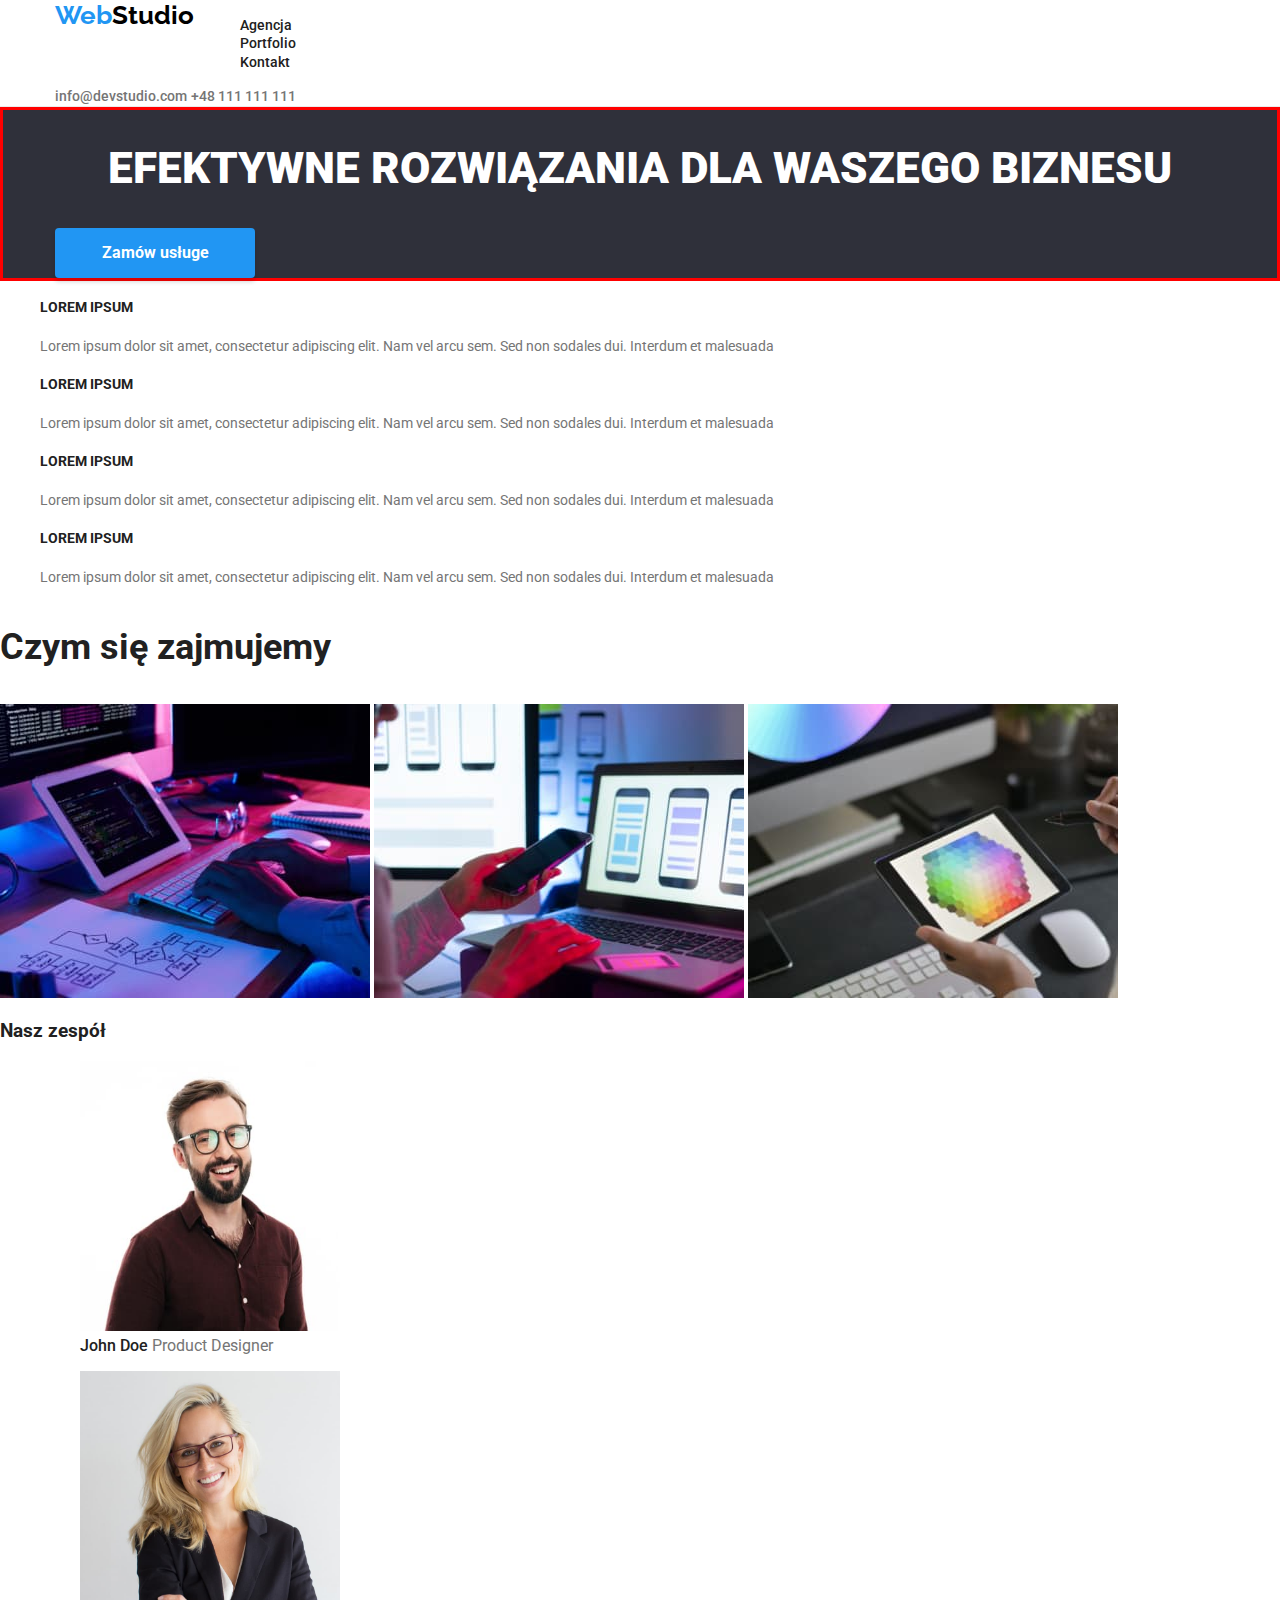
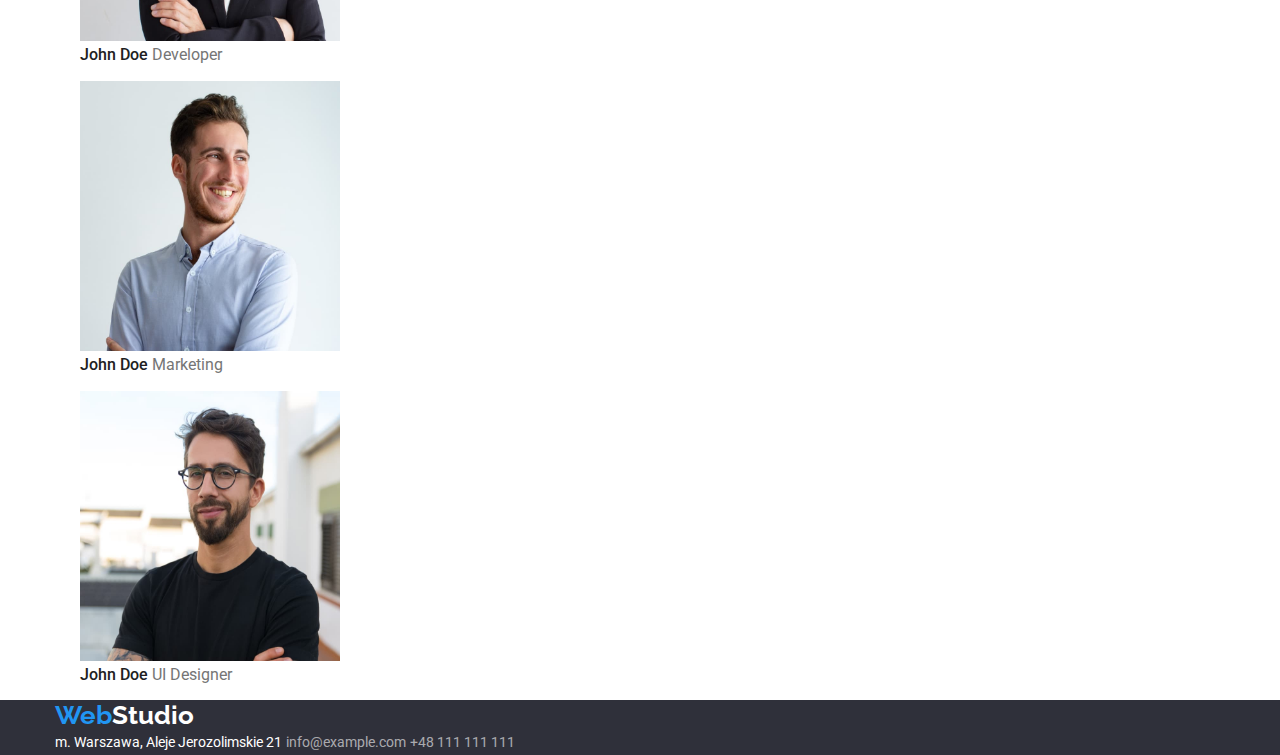
==== index.html @ 55577cf8 "kilka kolejnych podejść" ====
<!DOCTYPE html>
<html lang="pl">
  <head>
    <meta charset="UTF-8" />
    <meta http-equiv="X-UA-Compatible" content="IE=edge" />
    <meta name="viewport" content="width=device-width, initial-scale=1.0" />
    <title>Main Page</title>
    <link
      rel="stylesheet"
      href="https://cdnjs.cloudflare.com/ajax/libs/modern-normalize/1.0.0/modern-normalize.min.css"
    />
    <link
      href="https://fonts.googleapis.com/css2?family=Raleway:wght@700&family=Roboto:wght@400;500;700;900&display=swap"
      rel="stylesheet"
    />
    <link rel="stylesheet" href="./css/styles.css" />
  </head>
  <body>
    <header>
      <div class="container">
        <nav>
          <a href="./index.html" class="logo-header">Web<span class="studio-black">Studio</span></a>
          <ul class="nav-header">
            <li><a href="" class="nav-header">Agencja</a></li>
            <li><a href="portfolio.html" class="nav-header">Portfolio</a></li>
            <li><a href="" class="nav-header">Kontakt</a></li>
          </ul>
        </nav>
        <a href="mailto:info@devstudio.com" class="contact">info@devstudio.com</a>
        <a href="call:+48111111111" class="contact">+48 111 111 111</a>
      </div>
    </header>
    <main>
      <section class="offer">
        <div class="container">
          <h1>EFEKTYWNE ROZWIĄZANIA DLA WASZEGO BIZNESU</h1>
          <button type="button"><span>Zamów usługe</span></button>
        </div>
      </section>
      <section>
        <ul class="articles">
          <li>
            <h4>LOREM IPSUM</h4>
            <p>
              Lorem ipsum dolor sit amet, consectetur adipiscing elit. Nam vel arcu sem. Sed non
              sodales dui. Interdum et malesuada
            </p>
          </li>
          <li>
            <h4>LOREM IPSUM</h4>
            <p>
              Lorem ipsum dolor sit amet, consectetur adipiscing elit. Nam vel arcu sem. Sed non
              sodales dui. Interdum et malesuada
            </p>
          </li>
          <li>
            <h4>LOREM IPSUM</h4>
            <p>
              Lorem ipsum dolor sit amet, consectetur adipiscing elit. Nam vel arcu sem. Sed non
              sodales dui. Interdum et malesuada
            </p>
          </li>
          <li>
            <h4>LOREM IPSUM</h4>
            <p>
              Lorem ipsum dolor sit amet, consectetur adipiscing elit. Nam vel arcu sem. Sed non
              sodales dui. Interdum et malesuada
            </p>
          </li>
        </ul>
      </section>
      <section class="our-range">
        <h3>Czym się zajmujemy</h3>
        <img src="images/box-1.jpg" alt="człowiek piszący kod" width="370" height="294" />
        <img
          src="images/box-2.jpg"
          alt="człowiek przed monitorem z telefonem w dłoni"
          width="370"
          height="294"
        />
        <img src="images/box-3.jpg" alt="człowiek z tabletem w ręce" width="370" height="294" />
      </section>
      <section class="our-team">
        <h3>Nasz zespół</h3>
        <ul>
          <li>
            <figure>
              <img
                src="images/product-designer.jpg"
                alt="mężczyzna w okularach"
                width="260"
                height="270"
              />
              <figcaption>
                <span class="employee-name">John Doe</span>
                <span class="job">Product Designer</span>
              </figcaption>
            </figure>
          </li>
          <li>
            <figure>
              <img
                src="images/frontend-dev.jpg"
                alt="kobieta w okularach"
                width="260"
                height="270"
              />
              <figcaption>
                <span class="employee-name">John Doe</span>
                <span class="job">Developer</span>
              </figcaption>
            </figure>
          </li>
          <li>
            <figure>
              <img
                src="images/marketing.jpg"
                alt="uśmiechnięty mężczyzna w koszuli"
                width="260"
                height="270"
              />
              <figcaption>
                <span class="employee-name">John Doe</span>
                <span class="job">Marketing</span>
              </figcaption>
            </figure>
          </li>
          <li>
            <figure>
              <img
                src="images/ui-designer.jpg"
                alt="uśmiechnięty mężczyzna w koszuli i okularach"
                width="260"
                height="270"
              />
              <figcaption>
                <span class="employee-name">John Doe</span>
                <span class="job">UI Designer</span>
              </figcaption>
            </figure>
          </li>
        </ul>
      </section>
    </main>

    <footer class="page-end">
      <div class="container">
        <a href="./index.html" class="logo-footer">Web<span class="studio-white">Studio</span></a>
        <address>
          <span class="headquarters">m. Warszawa, Aleje Jerozolimskie 21</span>
          <a href="mailto:info@example.com">info@example.com</a>
          <a href="call:+48111111111">+48 111 111 111</a>
        </address>
      </div>
    </footer>
  </body>
</html>
---- css/styles.css ----
:root {
  --light-blue: #2196f3;
  --text-grey: #757575;
  --text-white: #ffffff;
  --button-grey-background: #f5f4fa;
  --addres-color: rgba(255, 255, 255, 0.6);
  --background-dark: #2f303a;
  --footer-contacts: #ffffff99;
  --logo-black: #000000;
  --main-black: #212121;
}
* {
  box-sizing: border-box;
}

body {
  font-family: 'Roboto', sans-serif;
  color: var(--main-black);
}
.container {
  width: 1200px;
  margin: 0px auto;
  padding: 0px 15px;
}

.section {
  padding-top: 94px;
  padding-bottom: 94px;
}
/* Header -------------------------------------------------------------------------------------------------------------------------*/
header {
  border-bottom: 1px solid #ececec;
}
.logo-header {
  font-family: 'Raleway', sans-serif;
  text-decoration: none;
  color: var(--light-blue);
  font-weight: 700;
  font-size: 26px;
  line-height: 1.19;
  width: 145px;
}
.studio-black {
  color: var(--logo-black);
}
.logo-footer {
  font-family: 'Raleway', sans-serif;
  text-decoration: none;
  color: var(--light-blue);
  font-weight: 700;
  font-size: 26px;
  line-height: 1.19;
}
.studio-white {
  color: var(--text-white);
}
header nav {
  background: #ffffff;
  display: flex;
}

.nav-header {
  list-style: none;
}
.nav-header a {
  text-decoration: none;
  font-weight: 500;
  font-size: 14px;
  line-height: 1.14;
  color: var(--main-black);
}
.nav-header a:hover,
.nav-header a:focus {
  color: var(--light-blue);
}

.contact {
  text-decoration: none;
  color: var(--text-grey);
  font-weight: 500;
  font-size: 14px;
  line-height: 1.14;
}
.contact:hover,
.contact:focus {
  color: var(--light-blue);
}
/* Header----------------------------------------------------------------------------------------------- */

/* BUY SECTION------------------------------------------------------------------------------------- */
.offer {
  background-color: var(--background-dark);
  border: solid red;
}
.offer h1 {
  font-weight: 900;
  font-size: 44px;
  line-height: 1.36;
  text-align: center;
  color: var(--text-white);
}

.offer button {
  background: #2196f3;
  box-shadow: 0px 4px 4px rgba(0, 0, 0, 0.15);
  border-radius: 4px;
  width: 200px;
  height: 50px;
  cursor: pointer;
  border: none;
}
.offer button span {
  width: 117px;
  height: 30px;
  font-weight: 700;
  font-size: 16px;
  line-height: 1.88;
  color: var(--text-white);
}
/* BUY SECTION------------------------------------------------------------------------------------- */
.articles {
  list-style: none;
}
.articles h4 {
  font-weight: 700;
  font-size: 14px;
  line-height: 1.14;
}

.articles p {
  font-size: 14px;
  line-height: 1.71;
  color: var(--text-grey);
}

.our-range h3 {
  font-weight: 700;
  font-size: 36px;
  line-height: 1.17;
}

.our team h3 {
  font-weight: 700;
  font-size: 36px;
  line-height: 1.17;
}
.our-team ul {
  list-style: none;
}
.employee-name {
  font-weight: 500;
  font-size: 16px;
  line-height: 1.19;
}

.job {
  font-size: 16px;
  line-height: 1.19;
  color: var(--text-grey);
}

.portfolio-categories {
  list-style: none;
}
.portfolio-categories button {
  background: var(--button-grey-background);
  border-radius: 4px;
  font-weight: 500;
  font-size: 16px;
  line-height: 1.62;
  border: none;
  cursor: pointer;
}
.portfolio-categories button:hover {
  background: var(--light-blue);
  box-shadow: 0px 3px 1px rgba(0, 0, 0, 0.1), 0px 1px 2px rgba(0, 0, 0, 0.08),
    0px 2px 2px rgba(0, 0, 0, 0.12);
  border-radius: 4px;
  color: var(--text-white);
}
.boxes {
  list-style: none;
}
.box-name {
  font-weight: 700;
  font-size: 18px;
  line-height: 2;
}
.box-description {
  font-size: 16px;
  line-height: 1.88;
  color: var(--text-grey);
}

.page-end {
  background-color: var(--background-dark);
}
.page-end a:hover,
.page-end a:focus {
  color: var(--light-blue);
}
.headquarters {
  font-size: 14px;
  line-height: 1.71;
  color: var(--text-white);
}
.page-end address {
  font-style: normal;
}
.page-end address a {
  font-size: 14px;
  line-height: 1.71;
  color: var(--addres-color);
  text-decoration: none;
}

.page-end address a span {
  text-decoration: underline;
}
.page-end address a:hover,
.page-end address a:focus {
  color: var(--light-blue);
}
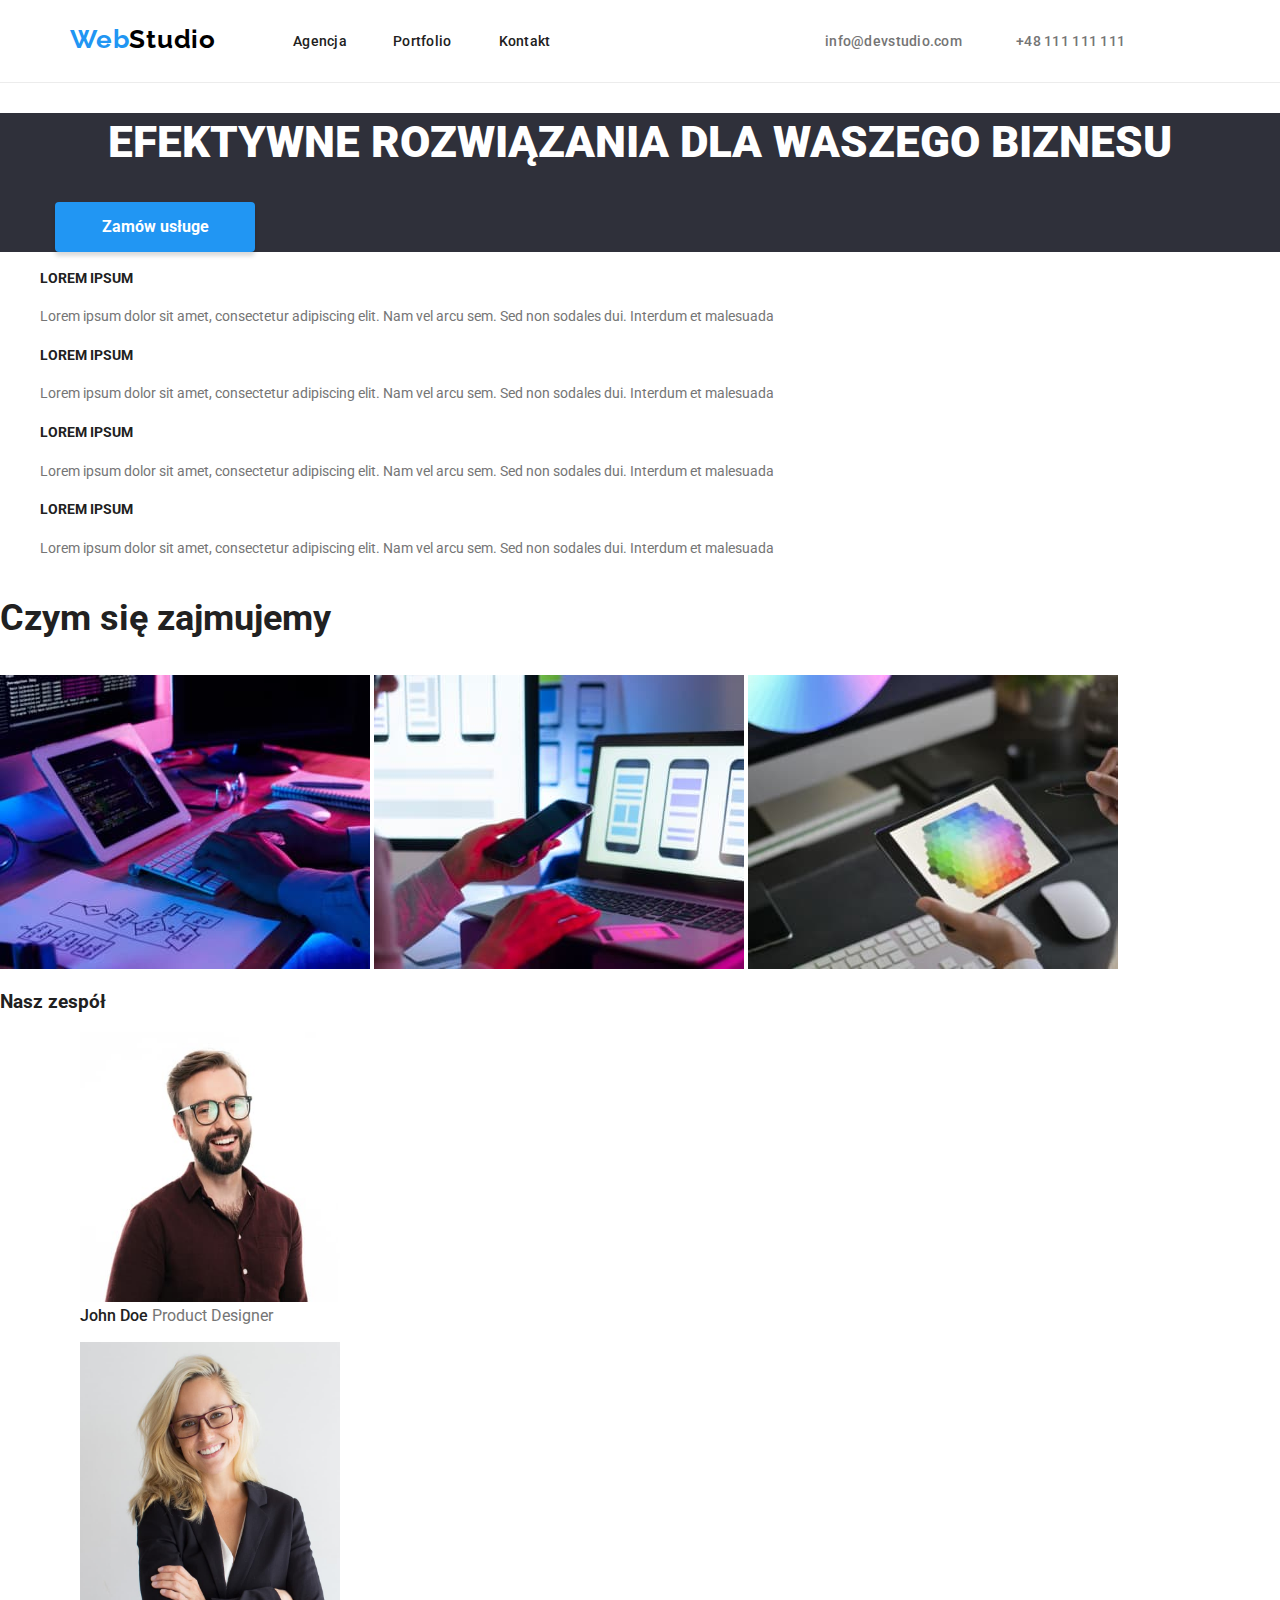
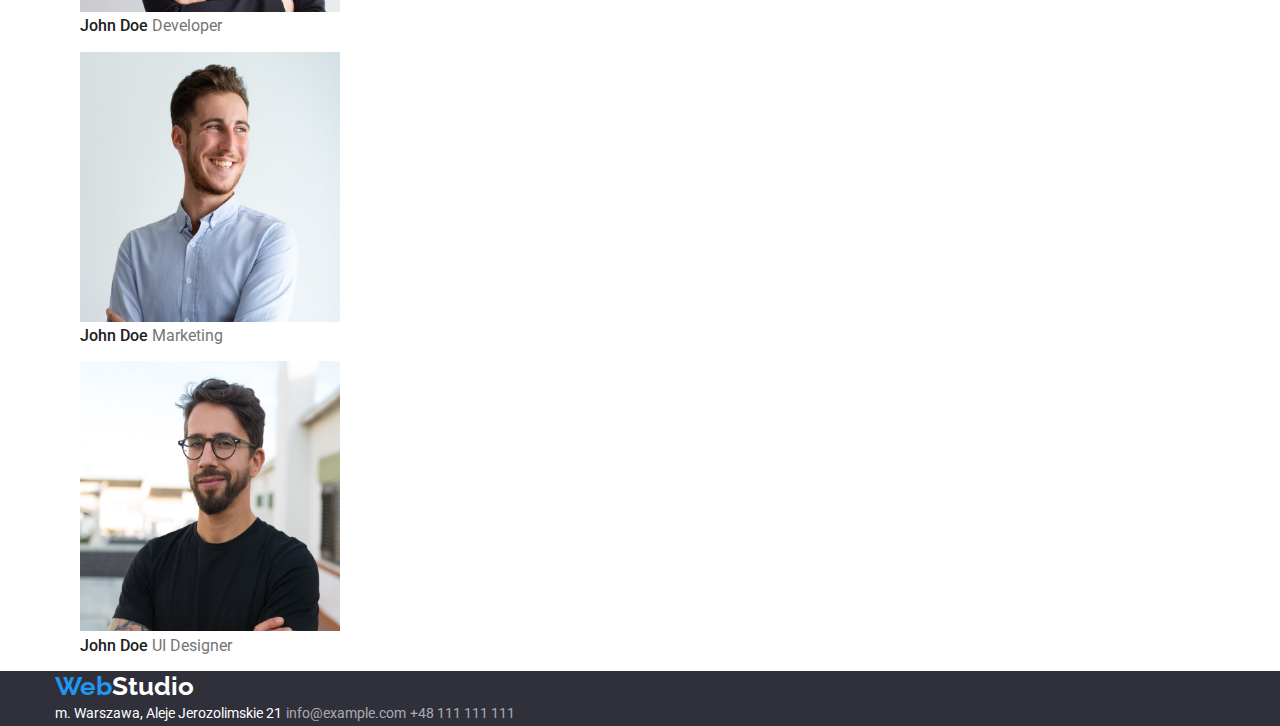
==== commit df259afb: "wypozycjonowany header" ====
--- a/index.html
+++ b/index.html
@@ -20,14 +20,16 @@
       <div class="container">
         <nav>
           <a href="./index.html" class="logo-header">Web<span class="studio-black">Studio</span></a>
-          <ul class="nav-header">
-            <li><a href="" class="nav-header">Agencja</a></li>
-            <li><a href="portfolio.html" class="nav-header">Portfolio</a></li>
-            <li><a href="" class="nav-header">Kontakt</a></li>
+          <ul class="menu-list">
+            <li><a class="menu-item" href="">Agencja</a></li>
+            <li><a class="menu-item" href="portfolio.html">Portfolio</a></li>
+            <li><a class="menu-item" href="contact.html">Kontakt</a></li>
           </ul>
         </nav>
-        <a href="mailto:info@devstudio.com" class="contact">info@devstudio.com</a>
-        <a href="call:+48111111111" class="contact">+48 111 111 111</a>
+        <span class="contacts"
+          ><a href="mailto:info@devstudio.com" class="contact-mail">info@devstudio.com</a>
+          <a href="call:+48111111111" class="contact-tel">+48 111 111 111</a></span
+        >
       </div>
     </header>
     <main>
--- a/css/styles.css
+++ b/css/styles.css
@@ -19,18 +19,25 @@
 }
 .container {
   width: 1200px;
-  margin: 0px auto;
-  padding: 0px 15px;
+  padding: 0 15px;
+  margin: 0 auto;
 }
 
 .section {
-  padding-top: 94px;
-  padding-bottom: 94px;
+  padding: 94px 0;
 }
 /* Header -------------------------------------------------------------------------------------------------------------------------*/
 header {
   border-bottom: 1px solid #ececec;
-}
+  background: #ffffff;
+}
+header .container {
+  display: flex;
+}
+header nav {
+  display: flex;
+}
+
 .logo-header {
   font-family: 'Raleway', sans-serif;
   text-decoration: none;
@@ -38,6 +45,10 @@
   font-weight: 700;
   font-size: 26px;
   line-height: 1.19;
+  padding-left: 15px;
+  padding-top: 24px;
+  padding-bottom: 25px;
+  letter-spacing: 0.03em;
   width: 145px;
 }
 .studio-black {
@@ -54,35 +65,61 @@
 .studio-white {
   color: var(--text-white);
 }
-header nav {
-  background: #ffffff;
+
+.menu-list {
+  list-style: none;
+  padding-left: 93px;
+  padding-top: 32px;
+  padding-bottom: 32px;
+  margin: 0;
   display: flex;
-}
-
-.nav-header {
-  list-style: none;
-}
-.nav-header a {
+  width: 254px;
+}
+.menu-item {
   text-decoration: none;
   font-weight: 500;
   font-size: 14px;
   line-height: 1.14;
   color: var(--main-black);
-}
-.nav-header a:hover,
-.nav-header a:focus {
-  color: var(--light-blue);
-}
-
-.contact {
-  text-decoration: none;
-  color: var(--text-grey);
-  font-weight: 500;
-  font-size: 14px;
-  line-height: 1.14;
-}
-.contact:hover,
-.contact:focus {
+  letter-spacing: 0.02em;
+}
+[href='portfolio.html'] {
+  padding-left: 46px;
+  padding-right: 47px;
+}
+.menu-item:hover,
+.menu-item:focus {
+  color: var(--light-blue);
+}
+
+.contacts {
+  padding: 32px 27px 32px 371px;
+}
+.contact-mail {
+  text-decoration: none;
+  color: var(--text-grey);
+  font-weight: 500;
+  font-size: 14px;
+  line-height: 1.14;
+  letter-spacing: 0.02em;
+  padding-right: 50px;
+  width: 135px;
+}
+.contact-mail:hover,
+.contact-mail:focus {
+  color: var(--light-blue);
+}
+.contact-tel {
+  text-decoration: none;
+  color: var(--text-grey);
+  font-weight: 500;
+  font-size: 14px;
+  line-height: 1.14;
+  letter-spacing: 0.02em;
+  width: 110px;
+}
+.contact-tel:hover,
+.contact-tel:focus {
   color: var(--light-blue);
 }
 /* Header----------------------------------------------------------------------------------------------- */
@@ -90,7 +127,6 @@
 /* BUY SECTION------------------------------------------------------------------------------------- */
 .offer {
   background-color: var(--background-dark);
-  border: solid red;
 }
 .offer h1 {
   font-weight: 900;
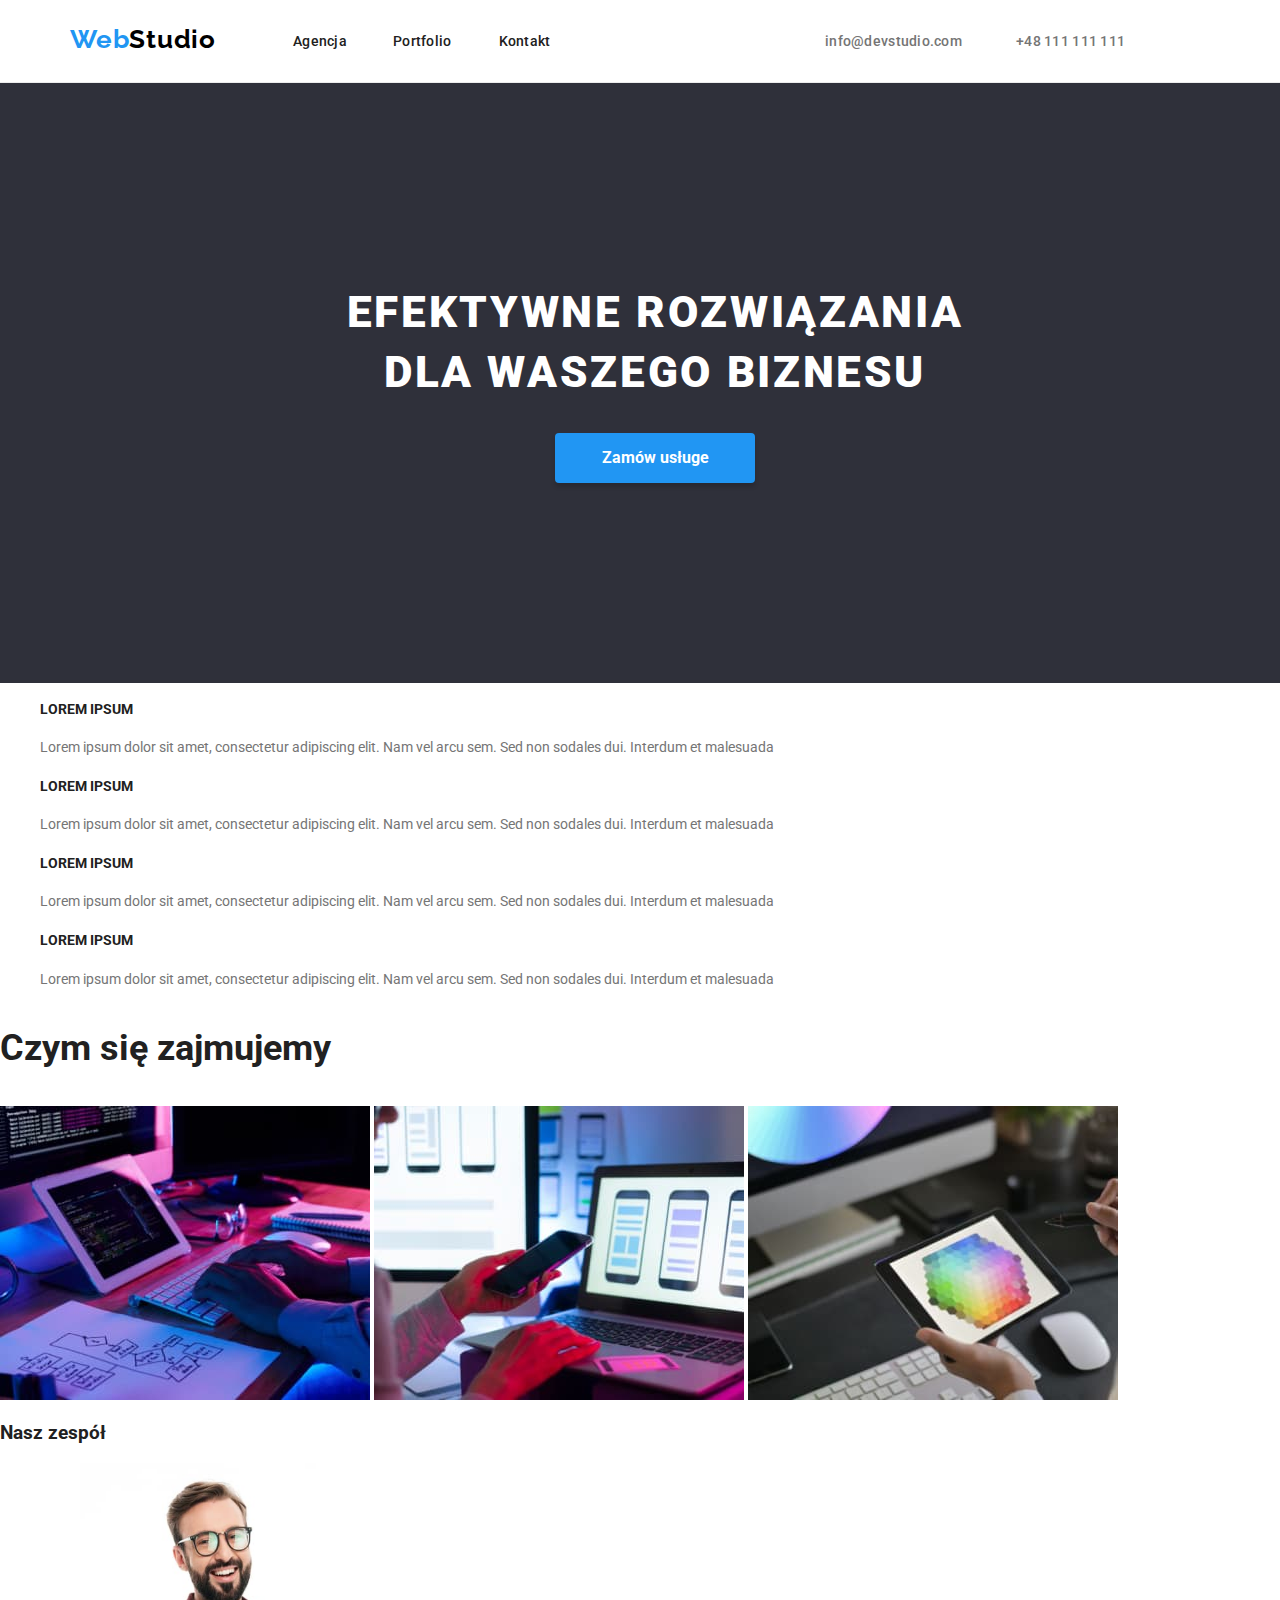
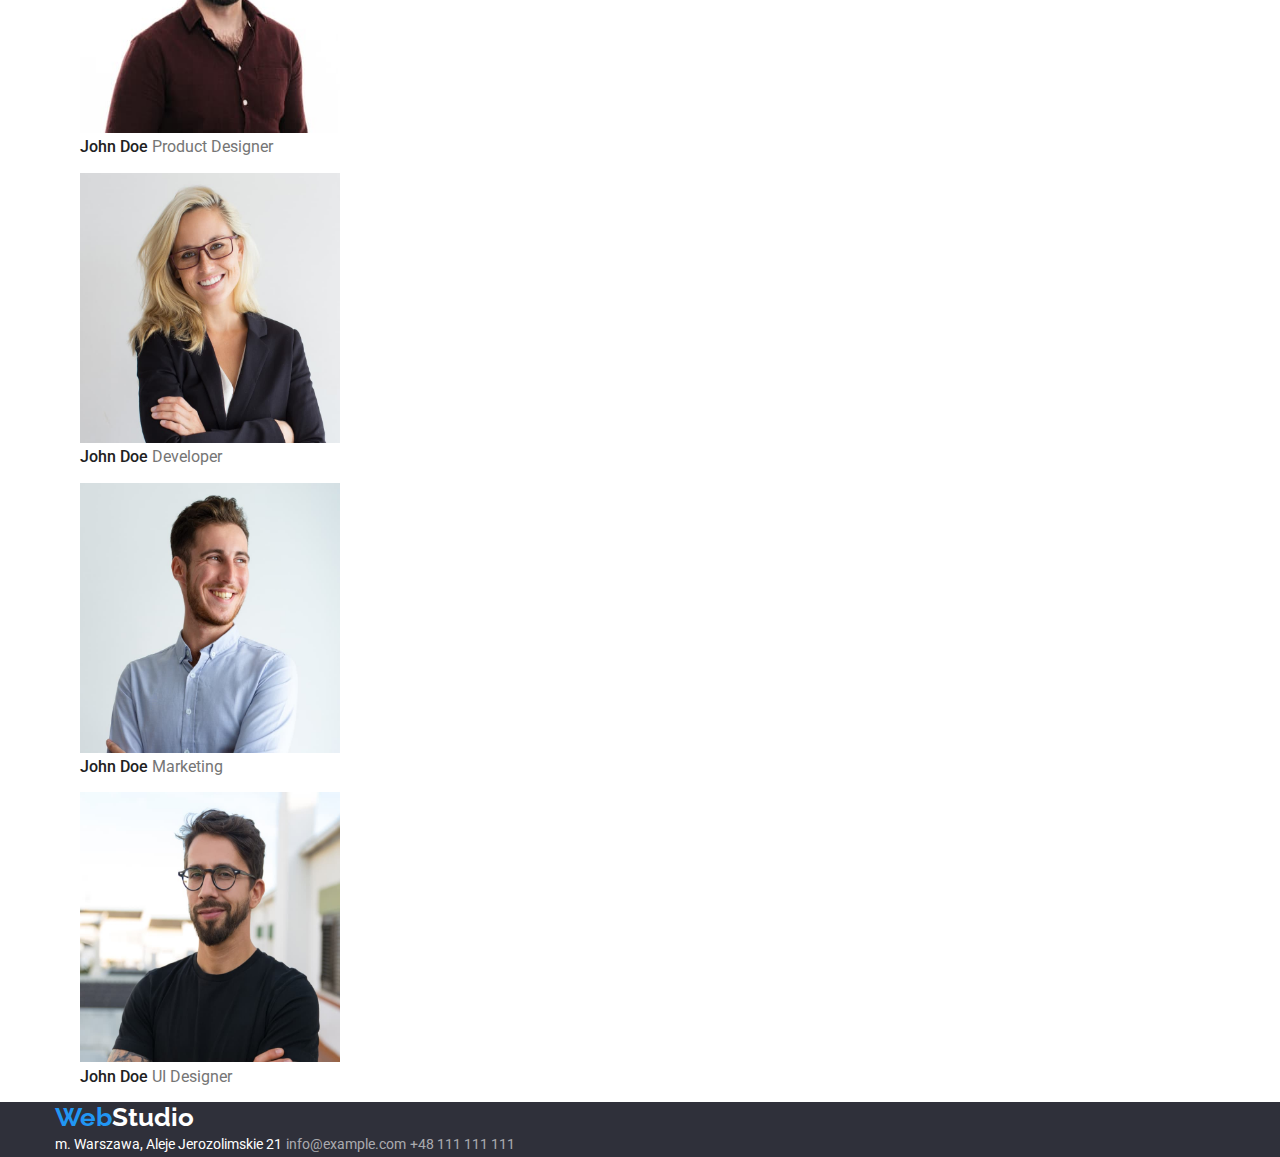
==== commit 10438015: "buy sectiod added" ====
--- a/index.html
+++ b/index.html
@@ -36,7 +36,9 @@
       <section class="offer">
         <div class="container">
           <h1>EFEKTYWNE ROZWIĄZANIA DLA WASZEGO BIZNESU</h1>
-          <button type="button"><span>Zamów usługe</span></button>
+          <div class="offer-button-position">
+            <button type="button"><span>Zamów usługe</span></button>
+          </div>
         </div>
       </section>
       <section>
--- a/css/styles.css
+++ b/css/styles.css
@@ -128,12 +128,18 @@
 .offer {
   background-color: var(--background-dark);
 }
-.offer h1 {
+
+h1 {
   font-weight: 900;
   font-size: 44px;
   line-height: 1.36;
+  color: var(--text-white);
+  width: 696px;
+  margin: 0 252px;
+  padding-top: 200px;
   text-align: center;
-  color: var(--text-white);
+  letter-spacing: 0.06em;
+  text-transform: uppercase;
 }
 
 .offer button {
@@ -153,6 +159,9 @@
   line-height: 1.88;
   color: var(--text-white);
 }
+.offer-button-position {
+  padding: 30px 500px 200px 500px;
+}
 /* BUY SECTION------------------------------------------------------------------------------------- */
 .articles {
   list-style: none;
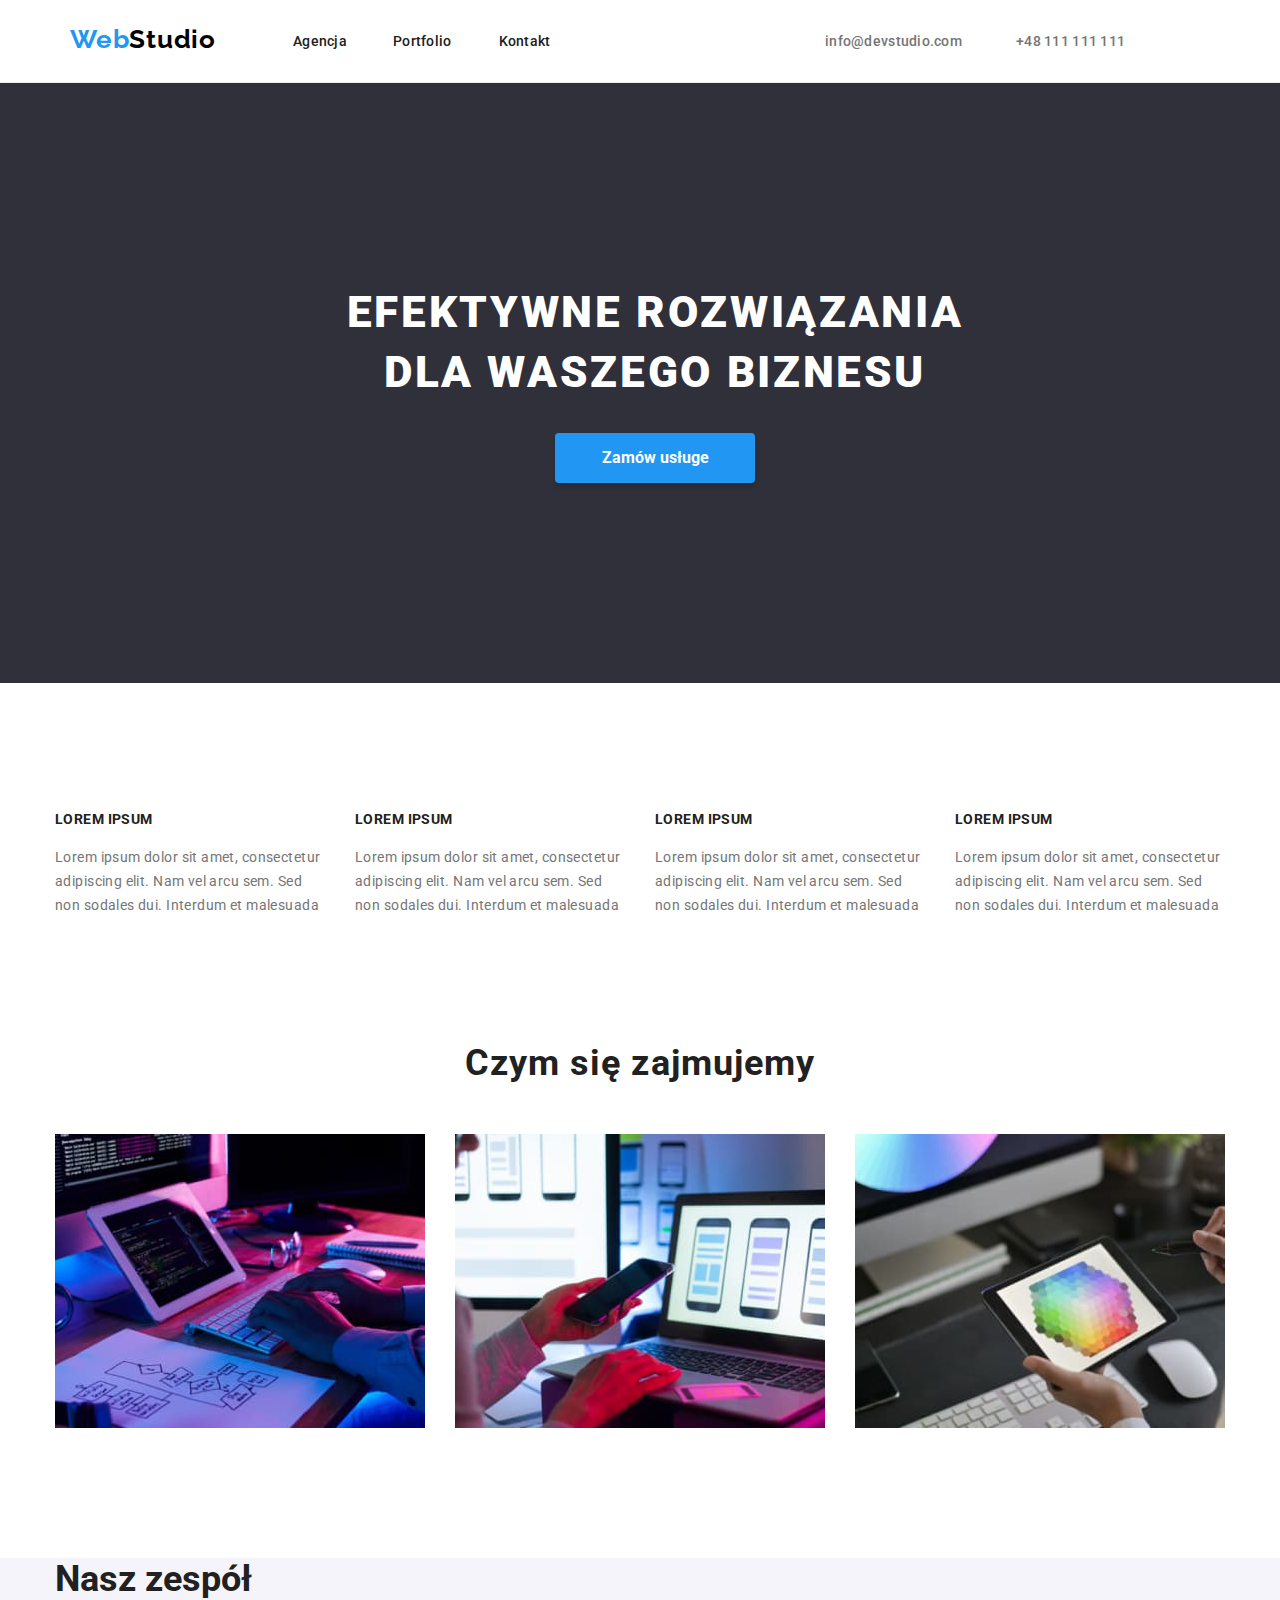
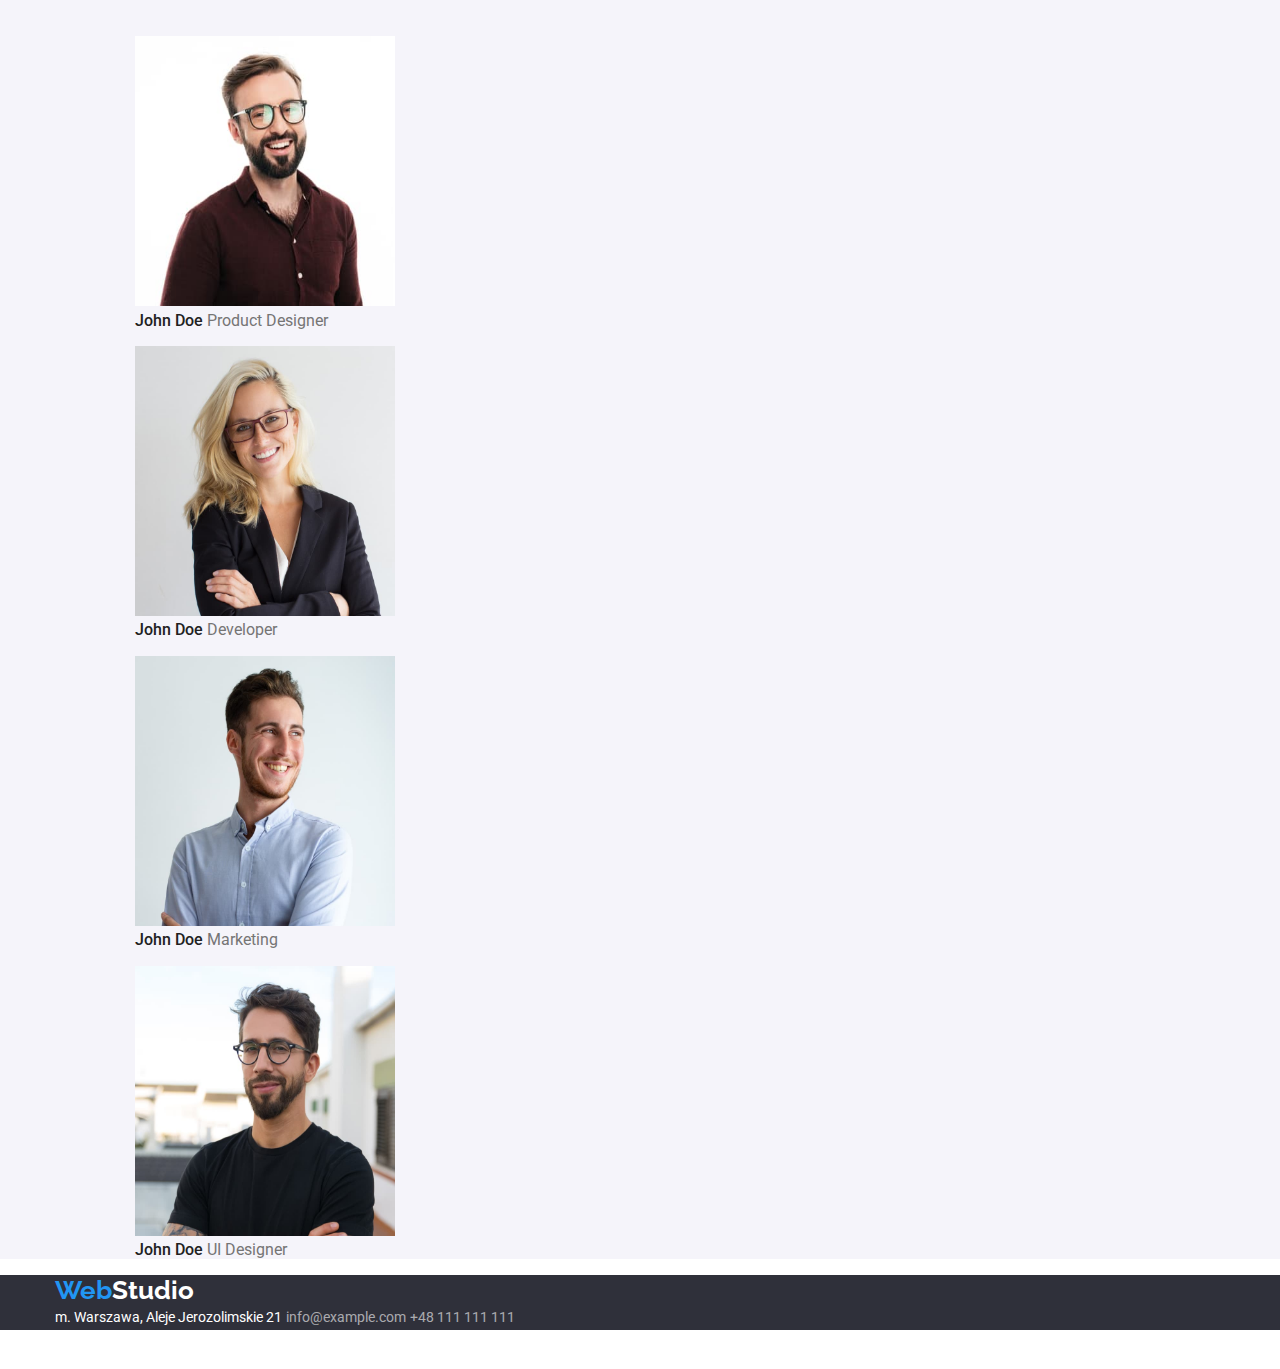
==== commit a7081844: "zrobiona połowa strony" ====
--- a/index.html
+++ b/index.html
@@ -41,109 +41,126 @@
           </div>
         </div>
       </section>
-      <section>
-        <ul class="articles">
-          <li>
-            <h4>LOREM IPSUM</h4>
-            <p>
-              Lorem ipsum dolor sit amet, consectetur adipiscing elit. Nam vel arcu sem. Sed non
-              sodales dui. Interdum et malesuada
-            </p>
-          </li>
-          <li>
-            <h4>LOREM IPSUM</h4>
-            <p>
-              Lorem ipsum dolor sit amet, consectetur adipiscing elit. Nam vel arcu sem. Sed non
-              sodales dui. Interdum et malesuada
-            </p>
-          </li>
-          <li>
-            <h4>LOREM IPSUM</h4>
-            <p>
-              Lorem ipsum dolor sit amet, consectetur adipiscing elit. Nam vel arcu sem. Sed non
-              sodales dui. Interdum et malesuada
-            </p>
-          </li>
-          <li>
-            <h4>LOREM IPSUM</h4>
-            <p>
-              Lorem ipsum dolor sit amet, consectetur adipiscing elit. Nam vel arcu sem. Sed non
-              sodales dui. Interdum et malesuada
-            </p>
-          </li>
-        </ul>
+      <section class="section">
+        <div class="container">
+          <ul class="articles">
+            <li>
+              <h4>LOREM IPSUM</h4>
+              <p>
+                Lorem ipsum dolor sit amet, consectetur adipiscing elit. Nam vel arcu sem. Sed non
+                sodales dui. Interdum et malesuada
+              </p>
+            </li>
+            <li>
+              <h4>LOREM IPSUM</h4>
+              <p>
+                Lorem ipsum dolor sit amet, consectetur adipiscing elit. Nam vel arcu sem. Sed non
+                sodales dui. Interdum et malesuada
+              </p>
+            </li>
+            <li>
+              <h4>LOREM IPSUM</h4>
+              <p>
+                Lorem ipsum dolor sit amet, consectetur adipiscing elit. Nam vel arcu sem. Sed non
+                sodales dui. Interdum et malesuada
+              </p>
+            </li>
+            <li>
+              <h4>LOREM IPSUM</h4>
+              <p>
+                Lorem ipsum dolor sit amet, consectetur adipiscing elit. Nam vel arcu sem. Sed non
+                sodales dui. Interdum et malesuada
+              </p>
+            </li>
+          </ul>
+        </div>
       </section>
-      <section class="our-range">
-        <h3>Czym się zajmujemy</h3>
-        <img src="images/box-1.jpg" alt="człowiek piszący kod" width="370" height="294" />
-        <img
-          src="images/box-2.jpg"
-          alt="człowiek przed monitorem z telefonem w dłoni"
-          width="370"
-          height="294"
-        />
-        <img src="images/box-3.jpg" alt="człowiek z tabletem w ręce" width="370" height="294" />
+      <section class="section">
+        <div class="container">
+          <section class="our-range">
+            <h3>Czym się zajmujemy</h3>
+            <div class="our-range-images">
+              <img src="images/box-1.jpg" alt="człowiek piszący kod" width="370" height="294" />
+              <img
+                src="images/box-2.jpg"
+                alt="człowiek przed monitorem z telefonem w dłoni"
+                width="370"
+                height="294"
+              />
+              <img
+                src="images/box-3.jpg"
+                alt="człowiek z tabletem w ręce"
+                width="370"
+                height="294"
+              />
+            </div>
+          </section>
+        </div>
       </section>
-      <section class="our-team">
-        <h3>Nasz zespół</h3>
-        <ul>
-          <li>
-            <figure>
-              <img
-                src="images/product-designer.jpg"
-                alt="mężczyzna w okularach"
-                width="260"
-                height="270"
-              />
-              <figcaption>
-                <span class="employee-name">John Doe</span>
-                <span class="job">Product Designer</span>
-              </figcaption>
-            </figure>
-          </li>
-          <li>
-            <figure>
-              <img
-                src="images/frontend-dev.jpg"
-                alt="kobieta w okularach"
-                width="260"
-                height="270"
-              />
-              <figcaption>
-                <span class="employee-name">John Doe</span>
-                <span class="job">Developer</span>
-              </figcaption>
-            </figure>
-          </li>
-          <li>
-            <figure>
-              <img
-                src="images/marketing.jpg"
-                alt="uśmiechnięty mężczyzna w koszuli"
-                width="260"
-                height="270"
-              />
-              <figcaption>
-                <span class="employee-name">John Doe</span>
-                <span class="job">Marketing</span>
-              </figcaption>
-            </figure>
-          </li>
-          <li>
-            <figure>
-              <img
-                src="images/ui-designer.jpg"
-                alt="uśmiechnięty mężczyzna w koszuli i okularach"
-                width="260"
-                height="270"
-              />
-              <figcaption>
-                <span class="employee-name">John Doe</span>
-                <span class="job">UI Designer</span>
-              </figcaption>
-            </figure>
-          </li>
-        </ul>
+      <section class="section">
+        <section class="our-team">
+          <div class="container">
+            <h3>Nasz zespół</h3>
+            <ul>
+              <li>
+                <figure>
+                  <img
+                    src="images/product-designer.jpg"
+                    alt="mężczyzna w okularach"
+                    width="260"
+                    height="270"
+                  />
+                  <figcaption>
+                    <span class="employee-name">John Doe</span>
+                    <span class="job">Product Designer</span>
+                  </figcaption>
+                </figure>
+              </li>
+              <li>
+                <figure>
+                  <img
+                    src="images/frontend-dev.jpg"
+                    alt="kobieta w okularach"
+                    width="260"
+                    height="270"
+                  />
+                  <figcaption>
+                    <span class="employee-name">John Doe</span>
+                    <span class="job">Developer</span>
+                  </figcaption>
+                </figure>
+              </li>
+              <li>
+                <figure>
+                  <img
+                    src="images/marketing.jpg"
+                    alt="uśmiechnięty mężczyzna w koszuli"
+                    width="260"
+                    height="270"
+                  />
+                  <figcaption>
+                    <span class="employee-name">John Doe</span>
+                    <span class="job">Marketing</span>
+                  </figcaption>
+                </figure>
+              </li>
+              <li>
+                <figure>
+                  <img
+                    src="images/ui-designer.jpg"
+                    alt="uśmiechnięty mężczyzna w koszuli i okularach"
+                    width="260"
+                    height="270"
+                  />
+                  <figcaption>
+                    <span class="employee-name">John Doe</span>
+                    <span class="job">UI Designer</span>
+                  </figcaption>
+                </figure>
+              </li>
+            </ul>
+          </div>
+        </section>
       </section>
     </main>
 
--- a/css/styles.css
+++ b/css/styles.css
@@ -25,6 +25,7 @@
 
 .section {
   padding: 94px 0;
+  margin-bottom: -94px;
 }
 /* Header -------------------------------------------------------------------------------------------------------------------------*/
 header {
@@ -163,28 +164,53 @@
   padding: 30px 500px 200px 500px;
 }
 /* BUY SECTION------------------------------------------------------------------------------------- */
+
+/* lorem ipsum ------------------------------------------------------------------------------------------- */
 .articles {
   list-style: none;
+  display: flex;
+  gap: 30px;
+  align-items: center;
+  padding-left: 0;
 }
 .articles h4 {
   font-weight: 700;
   font-size: 14px;
   line-height: 1.14;
+  letter-spacing: 0.03em;
+  text-transform: uppercase;
 }
 
 .articles p {
   font-size: 14px;
   line-height: 1.71;
   color: var(--text-grey);
-}
-
+  width: 270px;
+  letter-spacing: 0.03em;
+}
+/* lorem ipsum ------------------------------------------------------------------------------------------- */
+
+/* our-range---------------------------------------------------------------------------------------------------- */
 .our-range h3 {
   font-weight: 700;
   font-size: 36px;
   line-height: 1.17;
-}
-
-.our team h3 {
+  text-align: center;
+  letter-spacing: 0.03em;
+  margin: 0;
+  padding-bottom: 50px;
+}
+.our-range-images {
+  display: flex;
+  gap: 30px;
+}
+/* our-range---------------------------------------------------------------------------------------------------- */
+
+/* our-team---------------------------------------------------------------------------------------------------- */
+.our-team {
+  background-color: var(--button-grey-background);
+}
+.our-team h3 {
   font-weight: 700;
   font-size: 36px;
   line-height: 1.17;
@@ -203,7 +229,7 @@
   line-height: 1.19;
   color: var(--text-grey);
 }
-
+/* our-team---------------------------------------------------------------------------------------------------- */
 .portfolio-categories {
   list-style: none;
 }
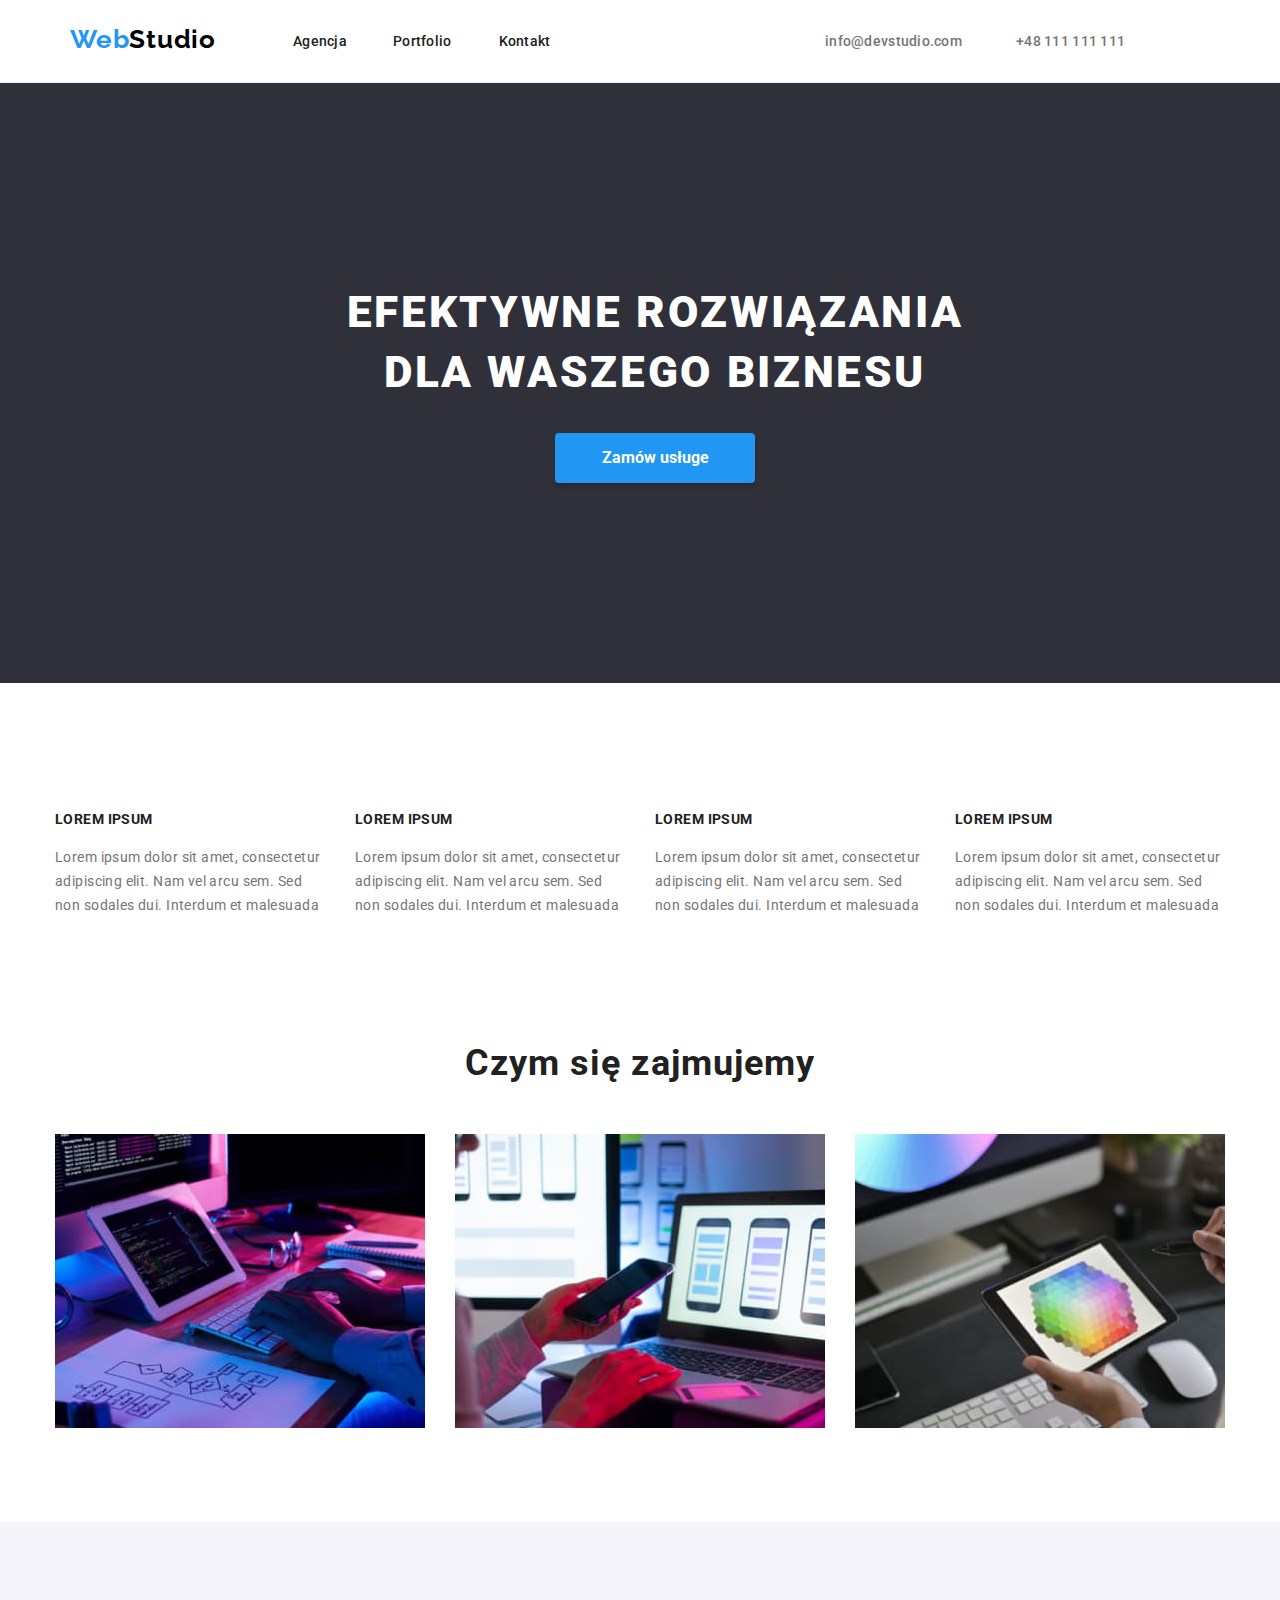
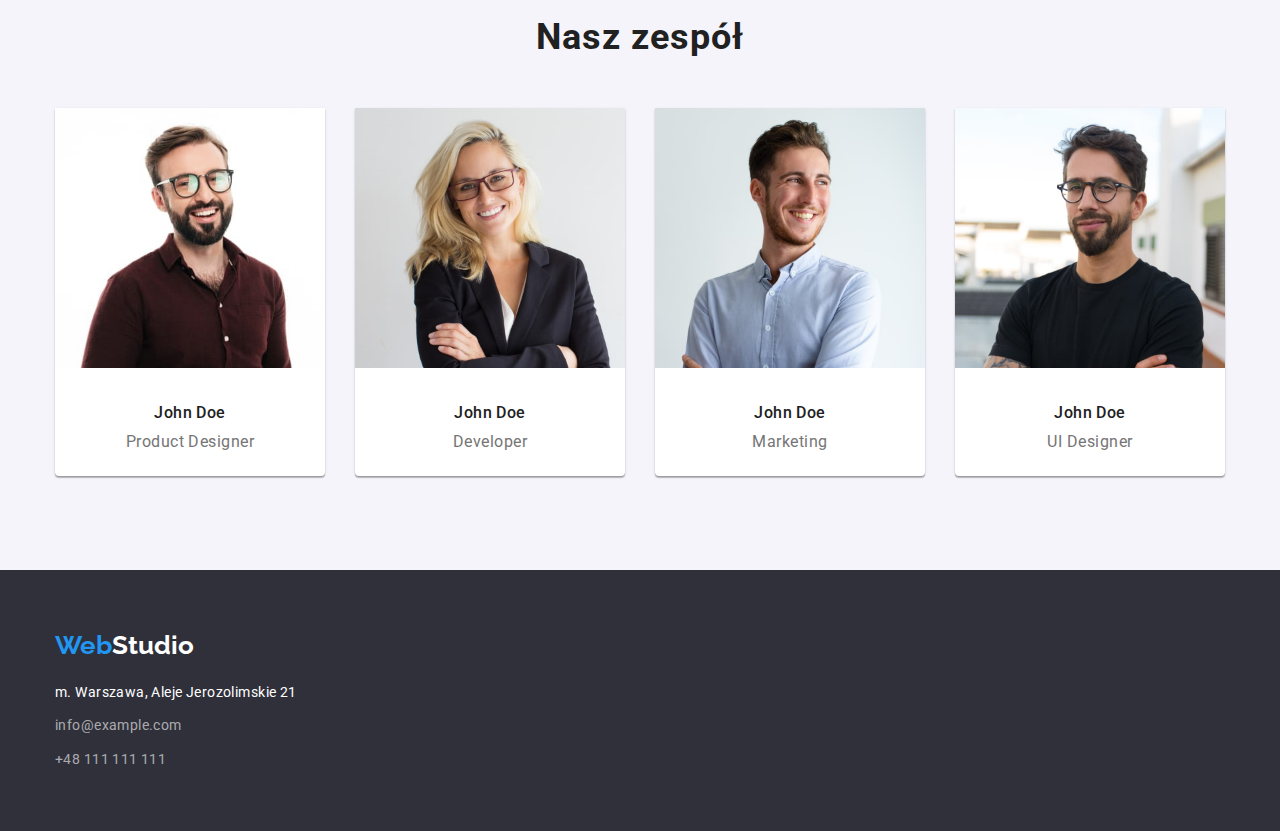
==== commit 261e1a3a: "index html positioned" ====
--- a/index.html
+++ b/index.html
@@ -107,10 +107,10 @@
                   <img
                     src="images/product-designer.jpg"
                     alt="mężczyzna w okularach"
-                    width="260"
-                    height="270"
+                    width="270px"
+                    height="260px"
                   />
-                  <figcaption>
+                  <figcaption class="employee-description">
                     <span class="employee-name">John Doe</span>
                     <span class="job">Product Designer</span>
                   </figcaption>
@@ -121,10 +121,10 @@
                   <img
                     src="images/frontend-dev.jpg"
                     alt="kobieta w okularach"
-                    width="260"
-                    height="270"
+                    width="270px"
+                    height="260px"
                   />
-                  <figcaption>
+                  <figcaption class="employee-description">
                     <span class="employee-name">John Doe</span>
                     <span class="job">Developer</span>
                   </figcaption>
@@ -135,10 +135,10 @@
                   <img
                     src="images/marketing.jpg"
                     alt="uśmiechnięty mężczyzna w koszuli"
-                    width="260"
-                    height="270"
+                    width="270px"
+                    height="260px"
                   />
-                  <figcaption>
+                  <figcaption class="employee-description">
                     <span class="employee-name">John Doe</span>
                     <span class="job">Marketing</span>
                   </figcaption>
@@ -149,10 +149,10 @@
                   <img
                     src="images/ui-designer.jpg"
                     alt="uśmiechnięty mężczyzna w koszuli i okularach"
-                    width="260"
-                    height="270"
+                    width="270px"
+                    height="260px"
                   />
-                  <figcaption>
+                  <figcaption class="employee-description">
                     <span class="employee-name">John Doe</span>
                     <span class="job">UI Designer</span>
                   </figcaption>
@@ -169,7 +169,7 @@
         <a href="./index.html" class="logo-footer">Web<span class="studio-white">Studio</span></a>
         <address>
           <span class="headquarters">m. Warszawa, Aleje Jerozolimskie 21</span>
-          <a href="mailto:info@example.com">info@example.com</a>
+          <a class="footer-mail" href="mailto:info@example.com">info@example.com</a>
           <a href="call:+48111111111">+48 111 111 111</a>
         </address>
       </div>
--- a/css/styles.css
+++ b/css/styles.css
@@ -55,17 +55,6 @@
 .studio-black {
   color: var(--logo-black);
 }
-.logo-footer {
-  font-family: 'Raleway', sans-serif;
-  text-decoration: none;
-  color: var(--light-blue);
-  font-weight: 700;
-  font-size: 26px;
-  line-height: 1.19;
-}
-.studio-white {
-  color: var(--text-white);
-}
 
 .menu-list {
   list-style: none;
@@ -209,25 +198,60 @@
 /* our-team---------------------------------------------------------------------------------------------------- */
 .our-team {
   background-color: var(--button-grey-background);
+  padding: 0px 15px;
 }
 .our-team h3 {
   font-weight: 700;
   font-size: 36px;
   line-height: 1.17;
+  letter-spacing: 0.03em;
+  justify-content: center;
+  text-align: center;
+  margin: 0px;
+  padding-top: 94px;
+  padding-bottom: 50px;
 }
 .our-team ul {
   list-style: none;
+  display: flex;
+  justify-content: center;
+  gap: 30px;
+  margin: 0px;
+  padding: 0px 15px 94px;
+}
+.our-team figure {
+  width: 270px;
+  height: 368px;
+  background: #ffffff;
+  box-shadow: 0px 1px 3px rgba(0, 0, 0, 0.12), 0px 1px 1px rgba(0, 0, 0, 0.14),
+    0px 2px 1px rgba(0, 0, 0, 0.2);
+  border-radius: 0px 0px 4px 4px;
+  margin: 0px;
+}
+.our-team li {
+  width: 270px;
+  display: flex;
+}
+
+.employee-description span {
+  display: block;
 }
 .employee-name {
   font-weight: 500;
   font-size: 16px;
   line-height: 1.19;
+  text-align: center;
+  letter-spacing: 0.03em;
+  padding: 30px 0px 10px;
 }
 
 .job {
   font-size: 16px;
   line-height: 1.19;
   color: var(--text-grey);
+  padding-bottom: 30;
+  text-align: center;
+  letter-spacing: 0.03em;
 }
 /* our-team---------------------------------------------------------------------------------------------------- */
 .portfolio-categories {
@@ -262,27 +286,58 @@
   line-height: 1.88;
   color: var(--text-grey);
 }
-
+/* footer------------------------------------------------------------------------------------------------------------ */
 .page-end {
   background-color: var(--background-dark);
 }
+
 .page-end a:hover,
 .page-end a:focus {
   color: var(--light-blue);
 }
+
+.logo-footer {
+  font-family: 'Raleway', sans-serif;
+  text-decoration: none;
+  color: var(--light-blue);
+  font-weight: 700;
+  font-size: 26px;
+  line-height: 1.19;
+  display: block;
+  text-align: left;
+  padding-top: 60px;
+}
+.studio-white {
+  color: var(--text-white);
+}
+
+footer address {
+  padding-top: 20px;
+  padding-bottom: 59px;
+}
+.footer-mail {
+  padding-top: 9px;
+  padding-bottom: 10px;
+}
 .headquarters {
   font-size: 14px;
   line-height: 1.71;
   color: var(--text-white);
+  display: block;
+  letter-spacing: 0.03em;
+  text-align: left;
 }
 .page-end address {
   font-style: normal;
+  display: block;
 }
 .page-end address a {
   font-size: 14px;
   line-height: 1.71;
   color: var(--addres-color);
   text-decoration: none;
+  display: block;
+  letter-spacing: 0.03em;
 }
 
 .page-end address a span {
@@ -292,3 +347,4 @@
 .page-end address a:focus {
   color: var(--light-blue);
 }
+/* footer------------------------------------------------------------------------------------------------------------ */
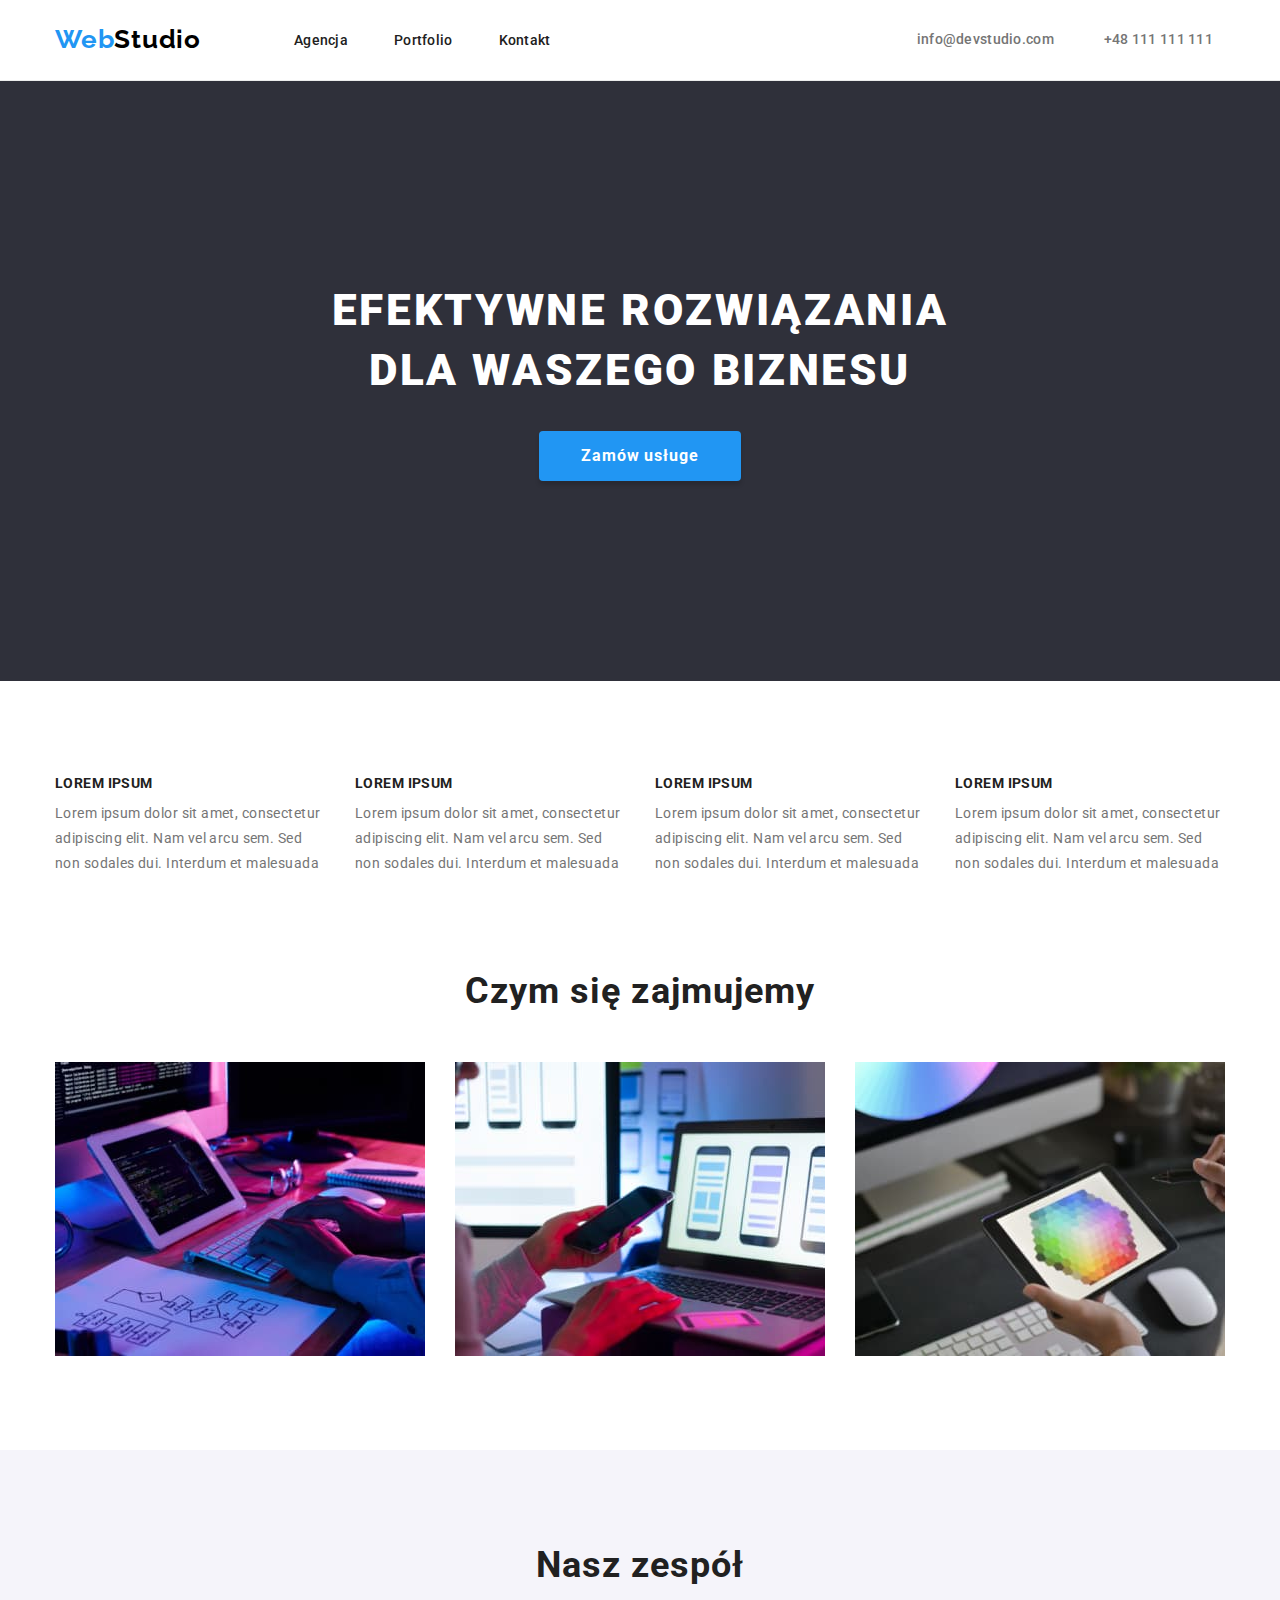
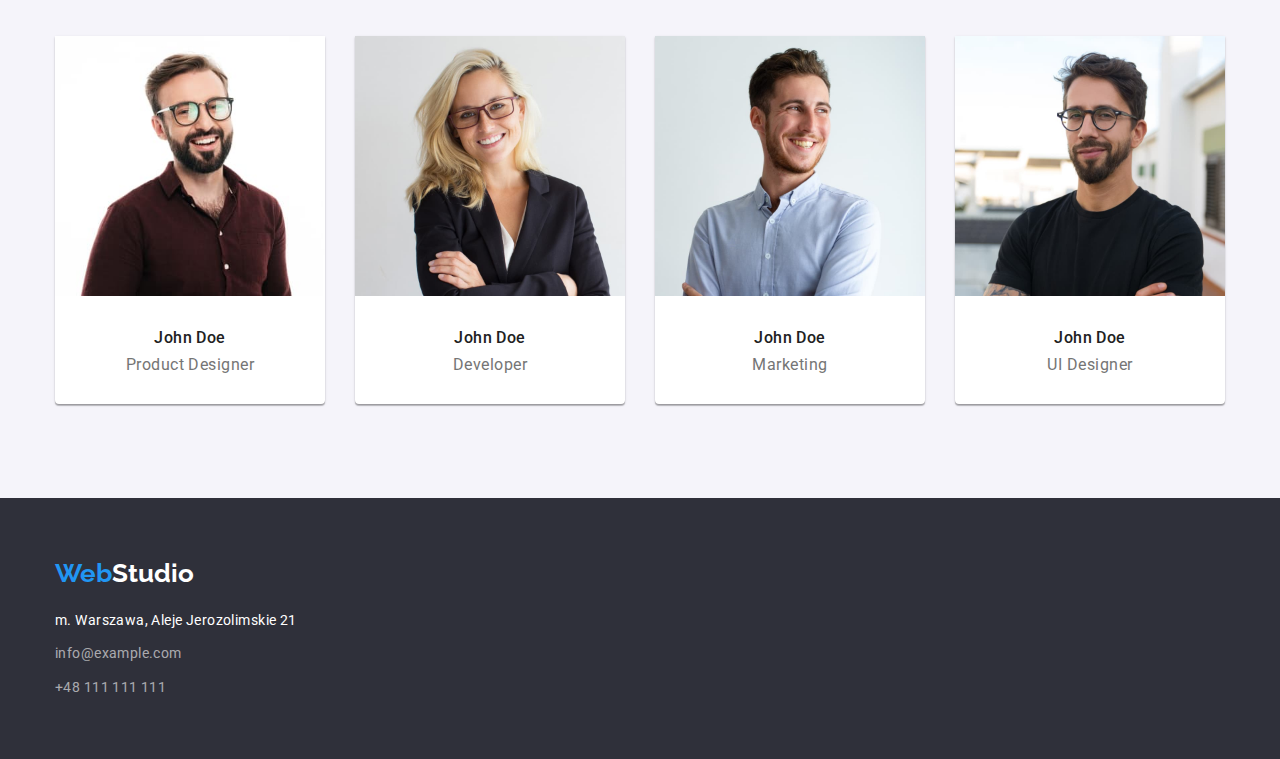
==== commit 5314fe30: "wypozycjonowane wszystko oprócz footer" ====
--- a/index.html
+++ b/index.html
@@ -18,26 +18,36 @@
   <body>
     <header>
       <div class="container">
-        <nav>
-          <a href="./index.html" class="logo-header">Web<span class="studio-black">Studio</span></a>
-          <ul class="menu-list">
-            <li><a class="menu-item" href="">Agencja</a></li>
-            <li><a class="menu-item" href="portfolio.html">Portfolio</a></li>
-            <li><a class="menu-item" href="contact.html">Kontakt</a></li>
-          </ul>
-        </nav>
-        <span class="contacts"
-          ><a href="mailto:info@devstudio.com" class="contact-mail">info@devstudio.com</a>
-          <a href="call:+48111111111" class="contact-tel">+48 111 111 111</a></span
-        >
+        <div class="header-wrapper">
+          <nav>
+            <a href="./index.html" class="logo-header">
+              Web<span class="studio-black">Studio</span>
+            </a>
+            <ul class="menu-list">
+              <li>
+                <a href="">Agencja</a>
+              </li>
+              <li>
+                <a href="portfolio.html">Portfolio</a>
+              </li>
+              <li>
+                <a href="contact.html">Kontakt</a>
+              </li>
+            </ul>
+          </nav>
+          <div class="contacts">
+            <a href="mailto:info@devstudio.com" class="contact-mail">info@devstudio.com</a>
+            <a href="call:+48111111111" class="contact-tel">+48 111 111 111</a>
+          </div>
+        </div>
       </div>
     </header>
     <main>
       <section class="offer">
         <div class="container">
-          <h1>EFEKTYWNE ROZWIĄZANIA DLA WASZEGO BIZNESU</h1>
-          <div class="offer-button-position">
-            <button type="button"><span>Zamów usługe</span></button>
+          <div class="offer-content">
+            <h1>EFEKTYWNE ROZWIĄZANIA DLA WASZEGO BIZNESU</h1>
+            <button type="button">Zamów usługe</button>
           </div>
         </div>
       </section>
@@ -97,68 +107,70 @@
           </section>
         </div>
       </section>
-      <section class="section">
-        <section class="our-team">
+      <section class="our-team">
+        <section class="section">
           <div class="container">
-            <h3>Nasz zespół</h3>
-            <ul>
-              <li>
-                <figure>
-                  <img
-                    src="images/product-designer.jpg"
-                    alt="mężczyzna w okularach"
-                    width="270px"
-                    height="260px"
-                  />
-                  <figcaption class="employee-description">
-                    <span class="employee-name">John Doe</span>
-                    <span class="job">Product Designer</span>
-                  </figcaption>
-                </figure>
-              </li>
-              <li>
-                <figure>
-                  <img
-                    src="images/frontend-dev.jpg"
-                    alt="kobieta w okularach"
-                    width="270px"
-                    height="260px"
-                  />
-                  <figcaption class="employee-description">
-                    <span class="employee-name">John Doe</span>
-                    <span class="job">Developer</span>
-                  </figcaption>
-                </figure>
-              </li>
-              <li>
-                <figure>
-                  <img
-                    src="images/marketing.jpg"
-                    alt="uśmiechnięty mężczyzna w koszuli"
-                    width="270px"
-                    height="260px"
-                  />
-                  <figcaption class="employee-description">
-                    <span class="employee-name">John Doe</span>
-                    <span class="job">Marketing</span>
-                  </figcaption>
-                </figure>
-              </li>
-              <li>
-                <figure>
-                  <img
-                    src="images/ui-designer.jpg"
-                    alt="uśmiechnięty mężczyzna w koszuli i okularach"
-                    width="270px"
-                    height="260px"
-                  />
-                  <figcaption class="employee-description">
-                    <span class="employee-name">John Doe</span>
-                    <span class="job">UI Designer</span>
-                  </figcaption>
-                </figure>
-              </li>
-            </ul>
+            <div class="our-team-wrapper">
+              <h3>Nasz zespół</h3>
+              <ul>
+                <li>
+                  <figure>
+                    <img
+                      src="images/product-designer.jpg"
+                      alt="mężczyzna w okularach"
+                      width="270px"
+                      height="260px"
+                    />
+                    <figcaption class="employee-description">
+                      <span class="employee-name">John Doe</span>
+                      <span class="job">Product Designer</span>
+                    </figcaption>
+                  </figure>
+                </li>
+                <li>
+                  <figure>
+                    <img
+                      src="images/frontend-dev.jpg"
+                      alt="kobieta w okularach"
+                      width="270px"
+                      height="260px"
+                    />
+                    <figcaption class="employee-description">
+                      <span class="employee-name">John Doe</span>
+                      <span class="job">Developer</span>
+                    </figcaption>
+                  </figure>
+                </li>
+                <li>
+                  <figure>
+                    <img
+                      src="images/marketing.jpg"
+                      alt="uśmiechnięty mężczyzna w koszuli"
+                      width="270px"
+                      height="260px"
+                    />
+                    <figcaption class="employee-description">
+                      <span class="employee-name">John Doe</span>
+                      <span class="job">Marketing</span>
+                    </figcaption>
+                  </figure>
+                </li>
+                <li>
+                  <figure>
+                    <img
+                      src="images/ui-designer.jpg"
+                      alt="uśmiechnięty mężczyzna w koszuli i okularach"
+                      width="270px"
+                      height="260px"
+                    />
+                    <figcaption class="employee-description">
+                      <span class="employee-name">John Doe</span>
+                      <span class="job">UI Designer</span>
+                    </figcaption>
+                  </figure>
+                </li>
+              </ul>
+            </div>
           </div>
         </section>
       </section>
--- a/css/styles.css
+++ b/css/styles.css
@@ -11,6 +11,7 @@
 }
 * {
   box-sizing: border-box;
+  /* border: 1px solid green; */
 }
 
 body {
@@ -18,27 +19,28 @@
   color: var(--main-black);
 }
 .container {
-  width: 1200px;
+  max-width: 1200px;
   padding: 0 15px;
   margin: 0 auto;
 }
 
 .section {
   padding: 94px 0;
-  margin-bottom: -94px;
 }
 /* Header -------------------------------------------------------------------------------------------------------------------------*/
 header {
   border-bottom: 1px solid #ececec;
-  background: #ffffff;
-}
-header .container {
-  display: flex;
-}
-header nav {
-  display: flex;
-}
-
+}
+.header-wrapper {
+  display: flex;
+  align-items: center;
+  justify-content: space-between;
+  padding-right: 12px;
+}
+
+.header-wrapper nav {
+  display: flex;
+}
 .logo-header {
   font-family: 'Raleway', sans-serif;
   text-decoration: none;
@@ -46,11 +48,9 @@
   font-weight: 700;
   font-size: 26px;
   line-height: 1.19;
-  padding-left: 15px;
-  padding-top: 24px;
-  padding-bottom: 25px;
-  letter-spacing: 0.03em;
-  width: 145px;
+  letter-spacing: 0.03em;
+  display: flex;
+  padding: 24px 93px 25px 0px;
 }
 .studio-black {
   color: var(--logo-black);
@@ -58,14 +58,13 @@
 
 .menu-list {
   list-style: none;
-  padding-left: 93px;
-  padding-top: 32px;
-  padding-bottom: 32px;
-  margin: 0;
-  display: flex;
-  width: 254px;
-}
-.menu-item {
+  margin: 0;
+  display: flex;
+  padding: 0;
+  align-items: center;
+  gap: 46px;
+}
+.menu-list li a {
   text-decoration: none;
   font-weight: 500;
   font-size: 14px;
@@ -73,17 +72,15 @@
   color: var(--main-black);
   letter-spacing: 0.02em;
 }
-[href='portfolio.html'] {
-  padding-left: 46px;
-  padding-right: 47px;
-}
-.menu-item:hover,
-.menu-item:focus {
+
+.menu-list li a:hover,
+.menu-list li a:focus {
   color: var(--light-blue);
 }
 
 .contacts {
-  padding: 32px 27px 32px 371px;
+  display: flex;
+  gap: 50px;
 }
 .contact-mail {
   text-decoration: none;
@@ -92,8 +89,6 @@
   font-size: 14px;
   line-height: 1.14;
   letter-spacing: 0.02em;
-  padding-right: 50px;
-  width: 135px;
 }
 .contact-mail:hover,
 .contact-mail:focus {
@@ -106,7 +101,6 @@
   font-size: 14px;
   line-height: 1.14;
   letter-spacing: 0.02em;
-  width: 110px;
 }
 .contact-tel:hover,
 .contact-tel:focus {
@@ -118,40 +112,42 @@
 .offer {
   background-color: var(--background-dark);
 }
-
-h1 {
+.offer-content {
+  padding: 200px 237px;
+  justify-content: center;
+  display: flex;
+  flex-direction: column;
+  align-items: center;
+}
+
+.offer h1 {
   font-weight: 900;
   font-size: 44px;
   line-height: 1.36;
   color: var(--text-white);
-  width: 696px;
-  margin: 0 252px;
-  padding-top: 200px;
   text-align: center;
   letter-spacing: 0.06em;
   text-transform: uppercase;
+  margin: 0px;
+  padding-bottom: 30px;
 }
 
 .offer button {
   background: #2196f3;
   box-shadow: 0px 4px 4px rgba(0, 0, 0, 0.15);
   border-radius: 4px;
-  width: 200px;
-  height: 50px;
   cursor: pointer;
   border: none;
-}
-.offer button span {
-  width: 117px;
-  height: 30px;
   font-weight: 700;
   font-size: 16px;
   line-height: 1.88;
-  color: var(--text-white);
-}
-.offer-button-position {
-  padding: 30px 500px 200px 500px;
-}
+  letter-spacing: 0.06em;
+  color: var(--text-white);
+  padding: 10px 42px;
+  display: flex;
+  margin: 0;
+}
+
 /* BUY SECTION------------------------------------------------------------------------------------- */
 
 /* lorem ipsum ------------------------------------------------------------------------------------------- */
@@ -160,26 +156,34 @@
   display: flex;
   gap: 30px;
   align-items: center;
-  padding-left: 0;
+  padding: 0;
+  margin: 0;
+}
+.articles li {
 }
 .articles h4 {
   font-weight: 700;
   font-size: 14px;
-  line-height: 1.14;
+  line-height: 1.16;
   letter-spacing: 0.03em;
   text-transform: uppercase;
+  margin: 0;
+  padding-bottom: 10px;
 }
 
 .articles p {
   font-size: 14px;
-  line-height: 1.71;
-  color: var(--text-grey);
-  width: 270px;
-  letter-spacing: 0.03em;
+  line-height: 1.78;
+  color: var(--text-grey);
+  letter-spacing: 0.03em;
+  margin: 0;
 }
 /* lorem ipsum ------------------------------------------------------------------------------------------- */
 
 /* our-range---------------------------------------------------------------------------------------------------- */
+.our-range {
+  margin-top: -94px;
+}
 .our-range h3 {
   font-weight: 700;
   font-size: 36px;
@@ -198,9 +202,8 @@
 /* our-team---------------------------------------------------------------------------------------------------- */
 .our-team {
   background-color: var(--button-grey-background);
-  padding: 0px 15px;
-}
-.our-team h3 {
+}
+.our-team-wrapper h3 {
   font-weight: 700;
   font-size: 36px;
   line-height: 1.17;
@@ -208,54 +211,55 @@
   justify-content: center;
   text-align: center;
   margin: 0px;
-  padding-top: 94px;
   padding-bottom: 50px;
 }
-.our-team ul {
+.our-team-wrapper ul {
   list-style: none;
   display: flex;
   justify-content: center;
   gap: 30px;
   margin: 0px;
-  padding: 0px 15px 94px;
-}
-.our-team figure {
-  width: 270px;
-  height: 368px;
-  background: #ffffff;
+  padding: 0;
+}
+.our-team-wrapper figure {
+  background: var(--text-white);
   box-shadow: 0px 1px 3px rgba(0, 0, 0, 0.12), 0px 1px 1px rgba(0, 0, 0, 0.14),
     0px 2px 1px rgba(0, 0, 0, 0.2);
   border-radius: 0px 0px 4px 4px;
   margin: 0px;
 }
-.our-team li {
-  width: 270px;
-  display: flex;
-}
-
-.employee-description span {
-  display: block;
+
+.employee-description {
+  display: flex;
+  flex-direction: column;
+  align-items: center;
+  padding: 30px 0;
+  gap: 10px;
 }
 .employee-name {
   font-weight: 500;
   font-size: 16px;
-  line-height: 1.19;
-  text-align: center;
-  letter-spacing: 0.03em;
-  padding: 30px 0px 10px;
-}
-
+  line-height: 1.05;
+  letter-spacing: 0.03em;
+}
 .job {
   font-size: 16px;
-  line-height: 1.19;
-  color: var(--text-grey);
-  padding-bottom: 30;
-  text-align: center;
+  line-height: 1.05;
+  color: var(--text-grey);
   letter-spacing: 0.03em;
 }
 /* our-team---------------------------------------------------------------------------------------------------- */
+
+/* portfolio buttons-------------------------------------------------------------------------------------------- */
 .portfolio-categories {
   list-style: none;
+  display: flex;
+  gap: 8px;
+  padding-left: 310px;
+  padding-right: 318px;
+  padding-bottom: 56px;
+  margin: 0px;
+  align-items: center;
 }
 .portfolio-categories button {
   background: var(--button-grey-background);
@@ -265,6 +269,9 @@
   line-height: 1.62;
   border: none;
   cursor: pointer;
+  text-align: center;
+  letter-spacing: 0.03em;
+  padding: 6px 22px;
 }
 .portfolio-categories button:hover {
   background: var(--light-blue);
@@ -273,19 +280,45 @@
   border-radius: 4px;
   color: var(--text-white);
 }
+/* portfolio buttons-------------------------------------------------------------------------------------------- */
+/* portfolio boxes-------------------------------------------------------------------------------------------- */
 .boxes {
   list-style: none;
+  display: flex;
+  flex-wrap: wrap;
+  gap: 30px;
+  padding: 0px;
+  margin: 0px;
+}
+.boxes figure {
+  margin: 0px;
+}
+.boxes img {
+  display: block;
+}
+.boxes figcaption {
+  background: #ffffff;
+  border: 1px solid #eeeeee;
+  border-top: none;
+}
+.boxes figcaption span {
+  display: block;
 }
 .box-name {
   font-weight: 700;
   font-size: 18px;
   line-height: 2;
+  padding: 20px 24px 4px 24px;
+  letter-spacing: 0.06em;
 }
 .box-description {
   font-size: 16px;
   line-height: 1.88;
   color: var(--text-grey);
-}
+  padding: 0px 24px 20px 24px;
+  letter-spacing: 0.03em;
+}
+/* portfolio boxes-------------------------------------------------------------------------------------------- */
 /* footer------------------------------------------------------------------------------------------------------------ */
 .page-end {
   background-color: var(--background-dark);
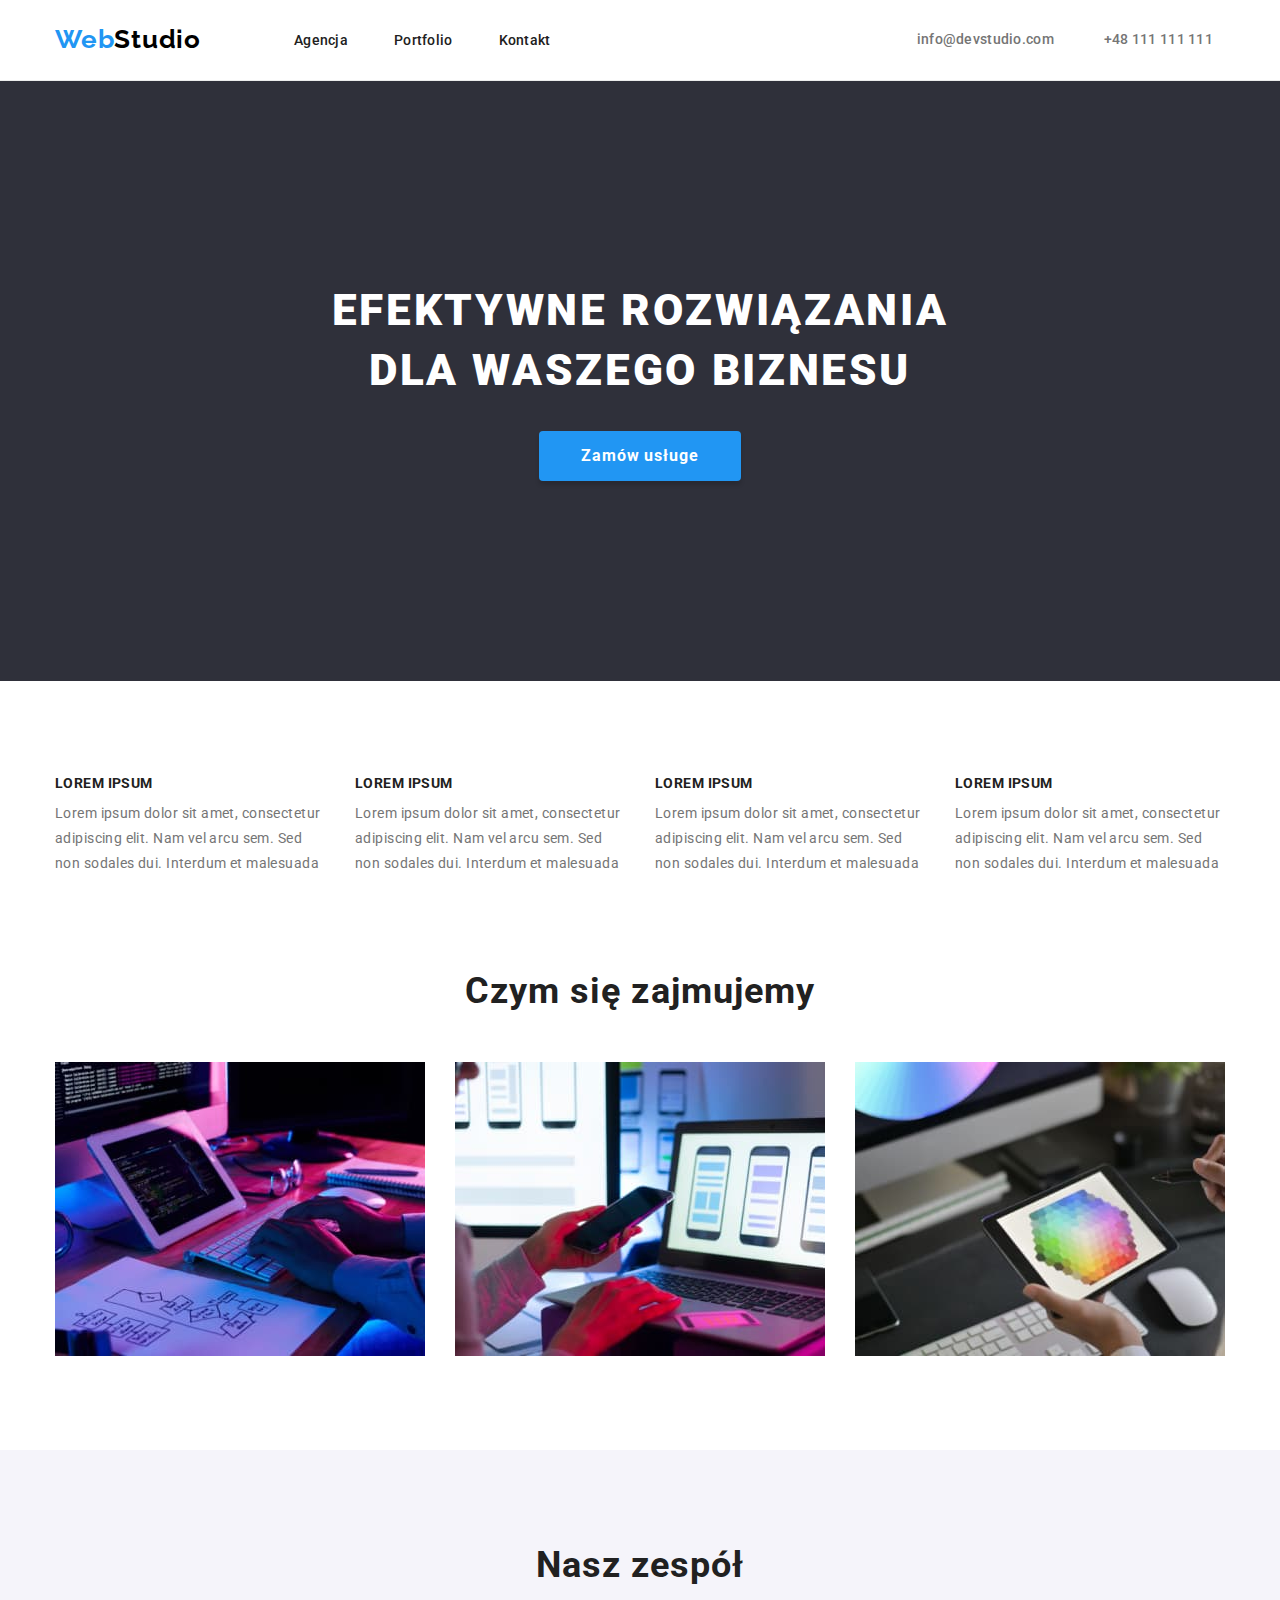
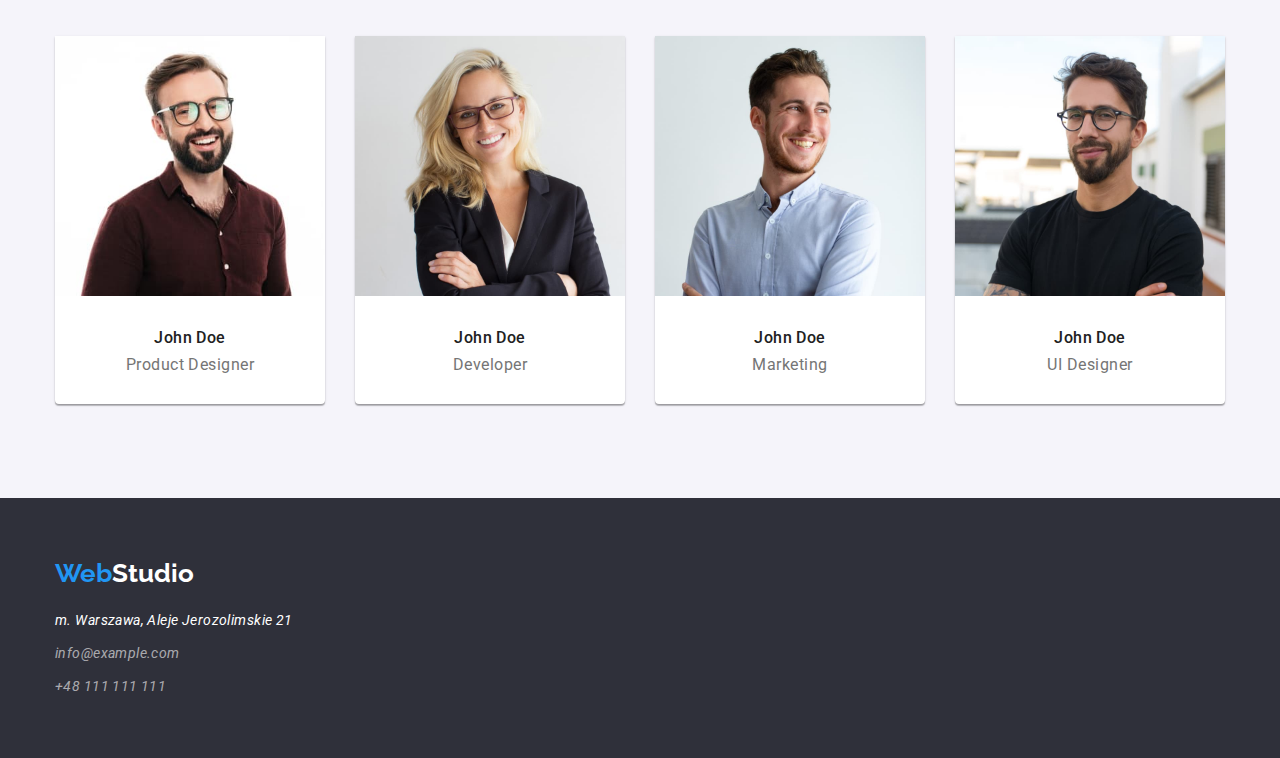
==== commit 770417d9: "wypozycjonowane wszystko" ====
--- a/index.html
+++ b/index.html
@@ -179,7 +179,7 @@
     <footer class="page-end">
       <div class="container">
         <a href="./index.html" class="logo-footer">Web<span class="studio-white">Studio</span></a>
-        <address>
+        <address class="addres-container">
           <span class="headquarters">m. Warszawa, Aleje Jerozolimskie 21</span>
           <a class="footer-mail" href="mailto:info@example.com">info@example.com</a>
           <a href="call:+48111111111">+48 111 111 111</a>
--- a/css/styles.css
+++ b/css/styles.css
@@ -255,11 +255,9 @@
   list-style: none;
   display: flex;
   gap: 8px;
-  padding-left: 310px;
-  padding-right: 318px;
   padding-bottom: 56px;
   margin: 0px;
-  align-items: center;
+  justify-content: center;
 }
 .portfolio-categories button {
   background: var(--button-grey-background);
@@ -297,36 +295,31 @@
   display: block;
 }
 .boxes figcaption {
-  background: #ffffff;
+  background: var(--text-white);
   border: 1px solid #eeeeee;
   border-top: none;
-}
-.boxes figcaption span {
-  display: block;
-}
+  display: flex;
+  flex-direction: column;
+  gap: 4px;
+  padding: 20px 24px;
+}
+
 .box-name {
   font-weight: 700;
   font-size: 18px;
   line-height: 2;
-  padding: 20px 24px 4px 24px;
   letter-spacing: 0.06em;
 }
 .box-description {
   font-size: 16px;
   line-height: 1.88;
   color: var(--text-grey);
-  padding: 0px 24px 20px 24px;
   letter-spacing: 0.03em;
 }
 /* portfolio boxes-------------------------------------------------------------------------------------------- */
 /* footer------------------------------------------------------------------------------------------------------------ */
 .page-end {
   background-color: var(--background-dark);
-}
-
-.page-end a:hover,
-.page-end a:focus {
-  color: var(--light-blue);
 }
 
 .logo-footer {
@@ -344,26 +337,21 @@
   color: var(--text-white);
 }
 
-footer address {
+.addres-container {
+  display: flex;
+  flex-direction: column;
+  gap: 9px;
   padding-top: 20px;
   padding-bottom: 59px;
 }
-.footer-mail {
-  padding-top: 9px;
-  padding-bottom: 10px;
-}
+
 .headquarters {
   font-size: 14px;
   line-height: 1.71;
   color: var(--text-white);
-  display: block;
-  letter-spacing: 0.03em;
-  text-align: left;
-}
-.page-end address {
-  font-style: normal;
-  display: block;
-}
+  letter-spacing: 0.03em;
+}
+
 .page-end address a {
   font-size: 14px;
   line-height: 1.71;
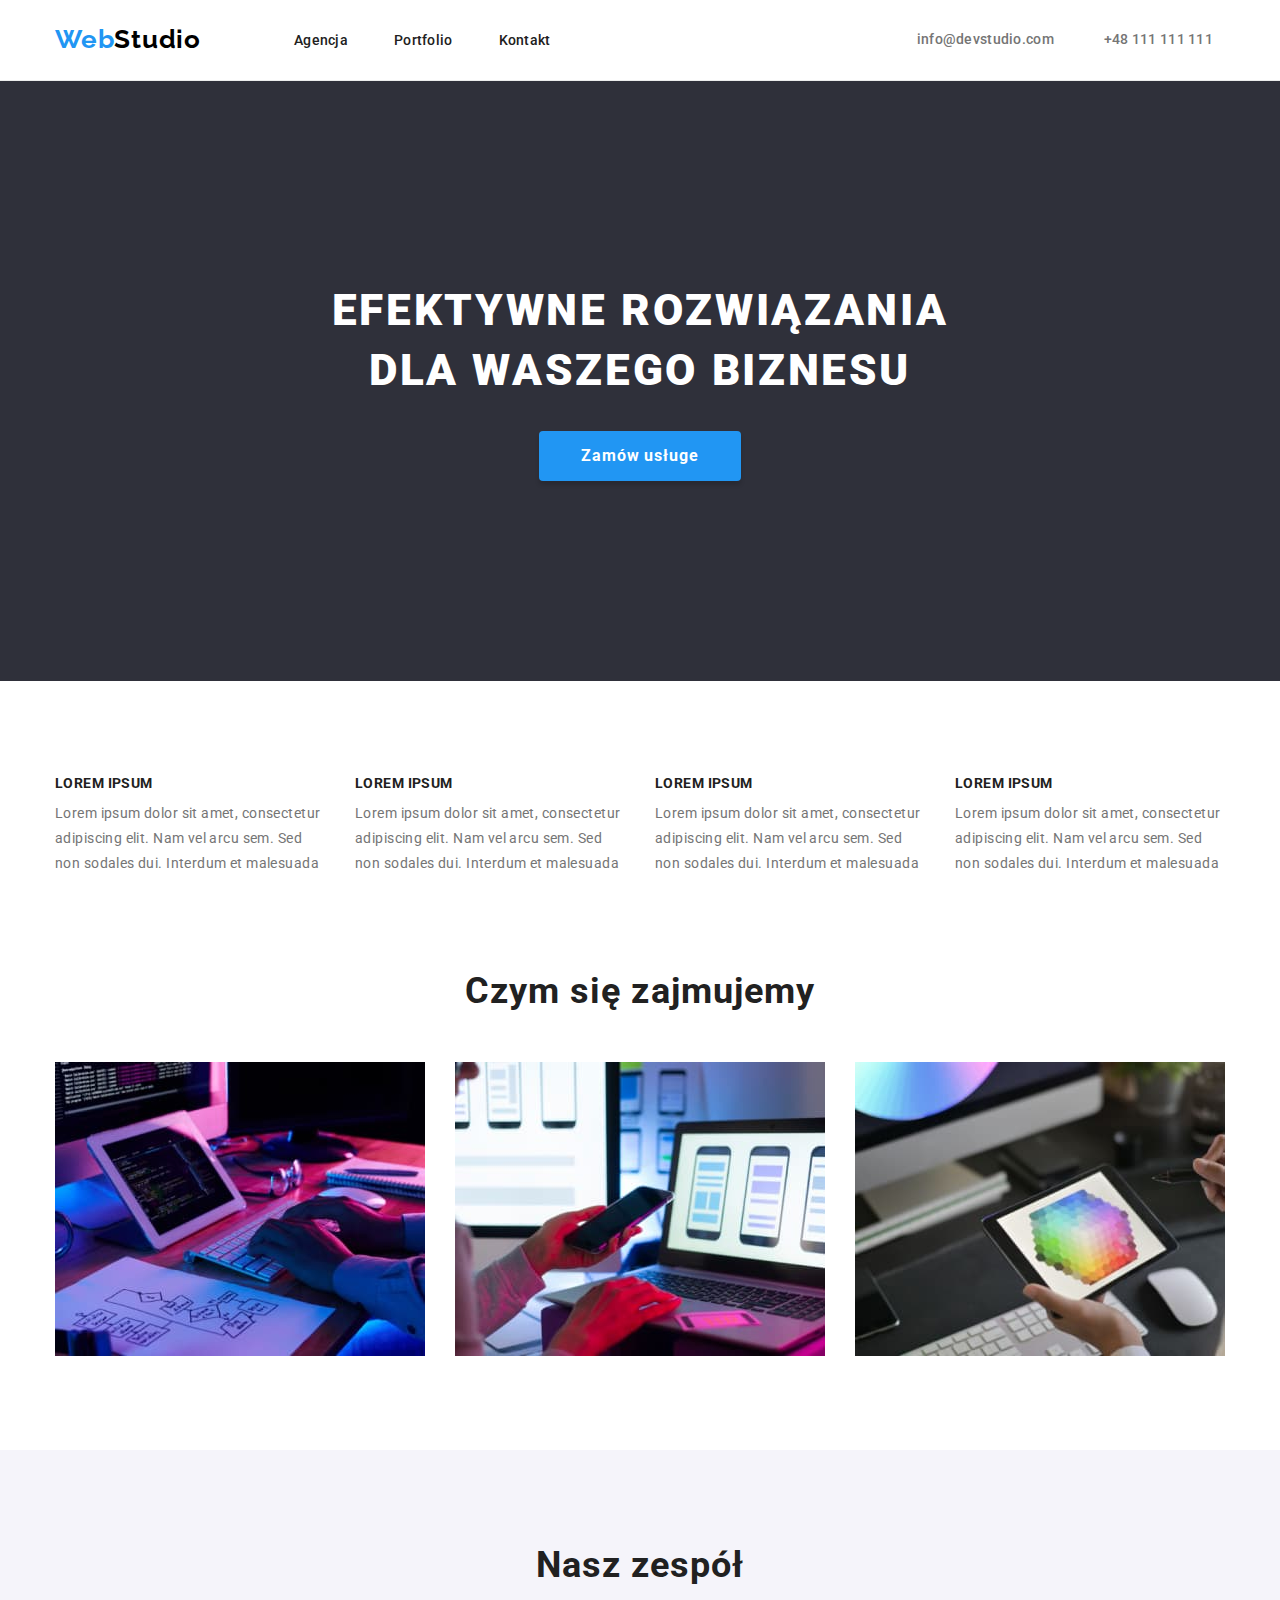
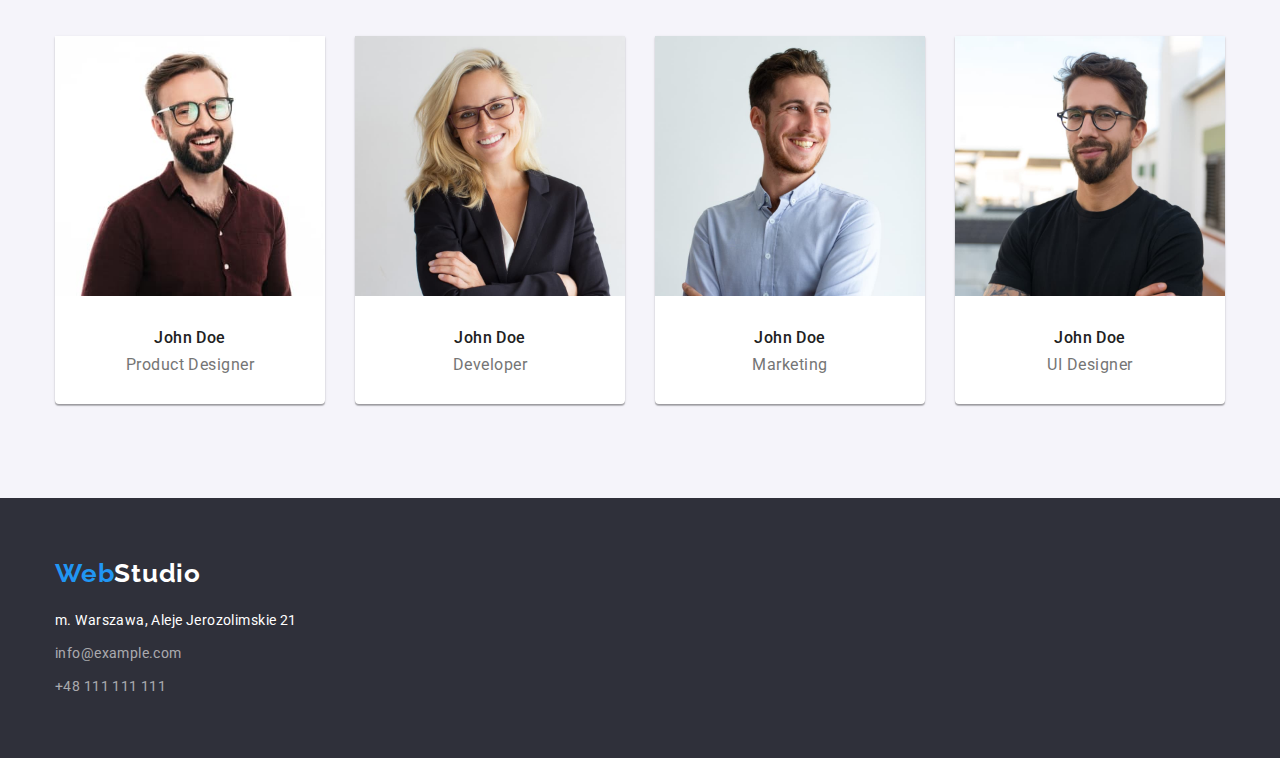
==== commit 4f7a9cf9: "poprawki header i footer" ====
--- a/index.html
+++ b/index.html
@@ -20,9 +20,7 @@
       <div class="container">
         <div class="header-wrapper">
           <nav>
-            <a href="./index.html" class="logo-header">
-              Web<span class="studio-black">Studio</span>
-            </a>
+            <a href="./index.html" class="logo">Web<span class="studio-black">Studio</span> </a>
             <ul class="menu-list">
               <li>
                 <a href="">Agencja</a>
@@ -178,7 +176,7 @@
 
     <footer class="page-end">
       <div class="container">
-        <a href="./index.html" class="logo-footer">Web<span class="studio-white">Studio</span></a>
+        <a href="./index.html" class="logo">Web<span class="studio-white">Studio</span></a>
         <address class="addres-container">
           <span class="headquarters">m. Warszawa, Aleje Jerozolimskie 21</span>
           <a class="footer-mail" href="mailto:info@example.com">info@example.com</a>
--- a/css/styles.css
+++ b/css/styles.css
@@ -33,15 +33,15 @@
 }
 .header-wrapper {
   display: flex;
-  align-items: center;
   justify-content: space-between;
-  padding-right: 12px;
+  padding: 24px 0 25px;
+  align-items: center;
 }
 
 .header-wrapper nav {
   display: flex;
 }
-.logo-header {
+.header-wrapper .logo {
   font-family: 'Raleway', sans-serif;
   text-decoration: none;
   color: var(--light-blue);
@@ -50,7 +50,6 @@
   line-height: 1.19;
   letter-spacing: 0.03em;
   display: flex;
-  padding: 24px 93px 25px 0px;
 }
 .studio-black {
   color: var(--logo-black);
@@ -63,6 +62,8 @@
   padding: 0;
   align-items: center;
   gap: 46px;
+  padding-left: 93px;
+  padding-top: 1px;
 }
 .menu-list li a {
   text-decoration: none;
@@ -81,6 +82,8 @@
 .contacts {
   display: flex;
   gap: 50px;
+  padding-right: 12px;
+  padding-top: 1px;
 }
 .contact-mail {
   text-decoration: none;
@@ -320,19 +323,20 @@
 /* footer------------------------------------------------------------------------------------------------------------ */
 .page-end {
   background-color: var(--background-dark);
-}
-
-.logo-footer {
+  padding-top: 60px;
+}
+.page-end .container .logo {
   font-family: 'Raleway', sans-serif;
   text-decoration: none;
   color: var(--light-blue);
   font-weight: 700;
   font-size: 26px;
   line-height: 1.19;
-  display: block;
-  text-align: left;
-  padding-top: 60px;
-}
+  letter-spacing: 0.03em;
+  display: flex;
+  width: fit-content;
+}
+
 .studio-white {
   color: var(--text-white);
 }
@@ -343,6 +347,7 @@
   gap: 9px;
   padding-top: 20px;
   padding-bottom: 59px;
+  font-style: normal;
 }
 
 .headquarters {
